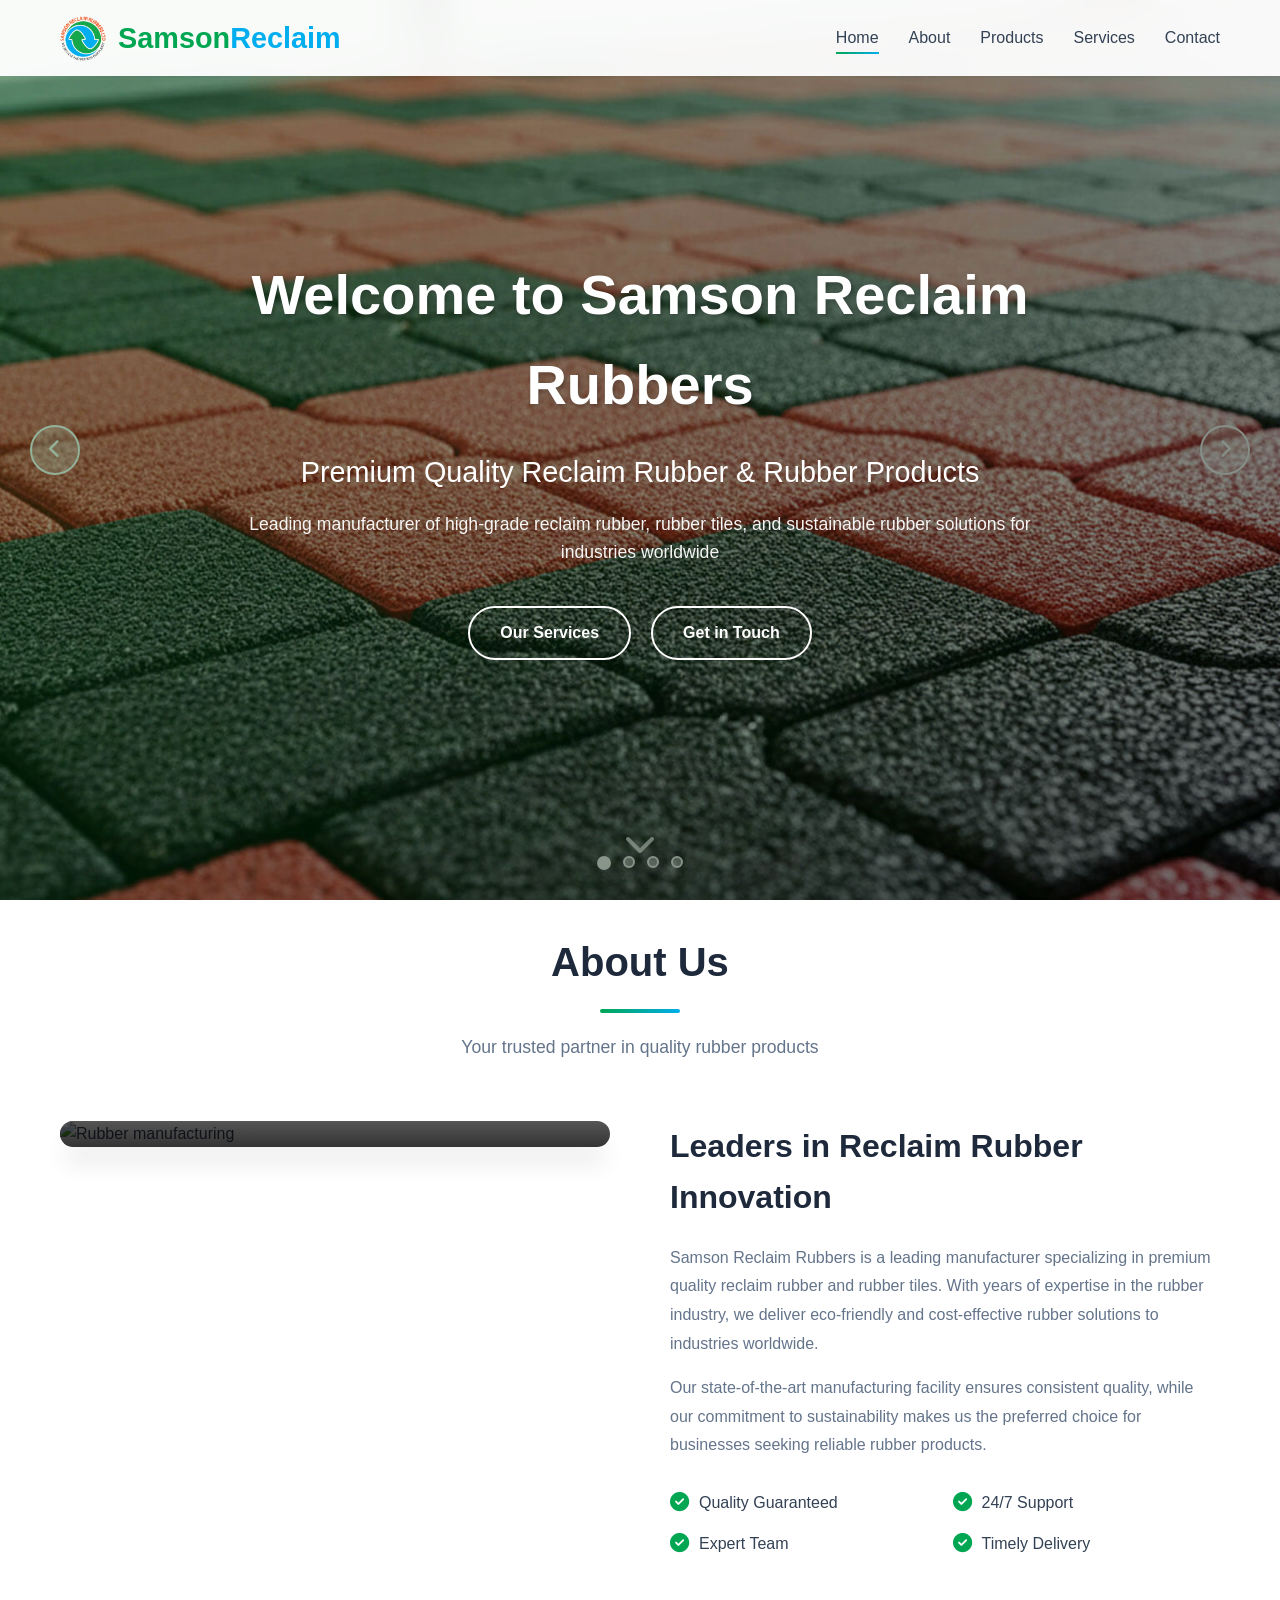
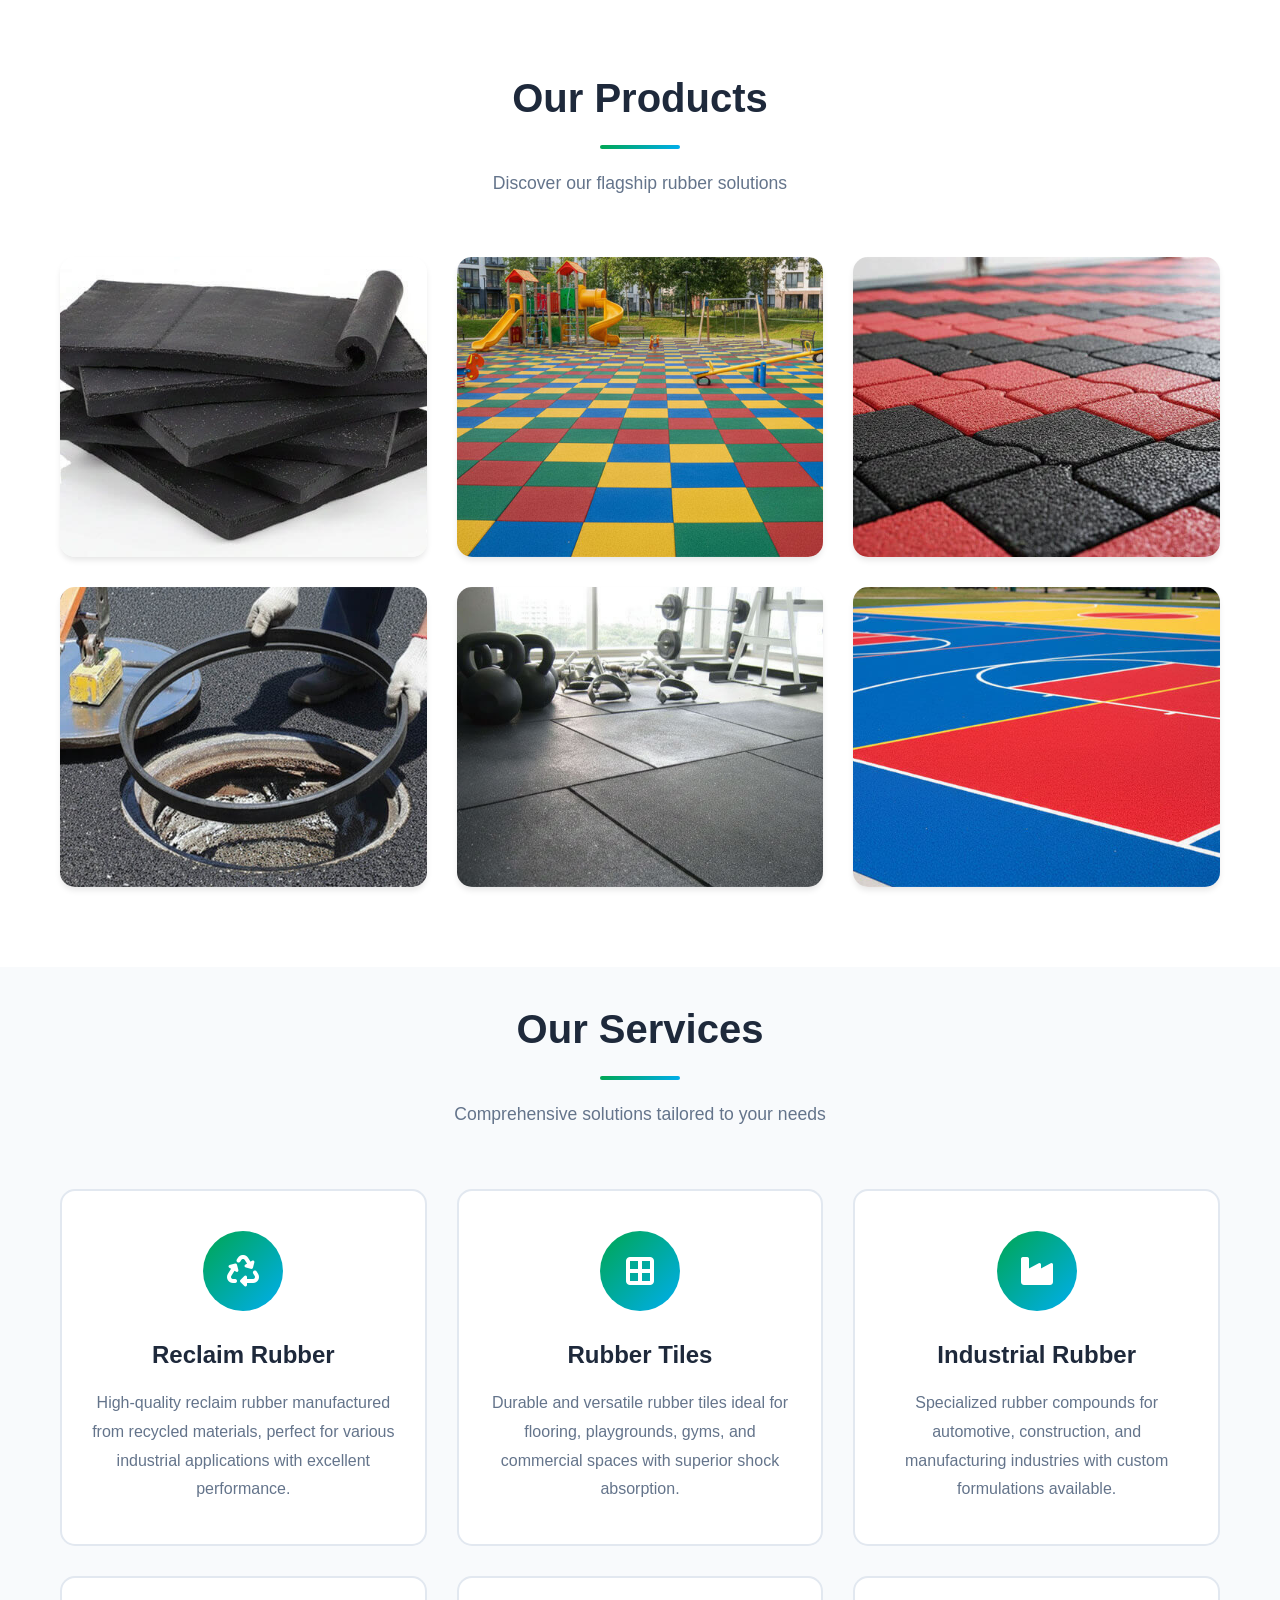
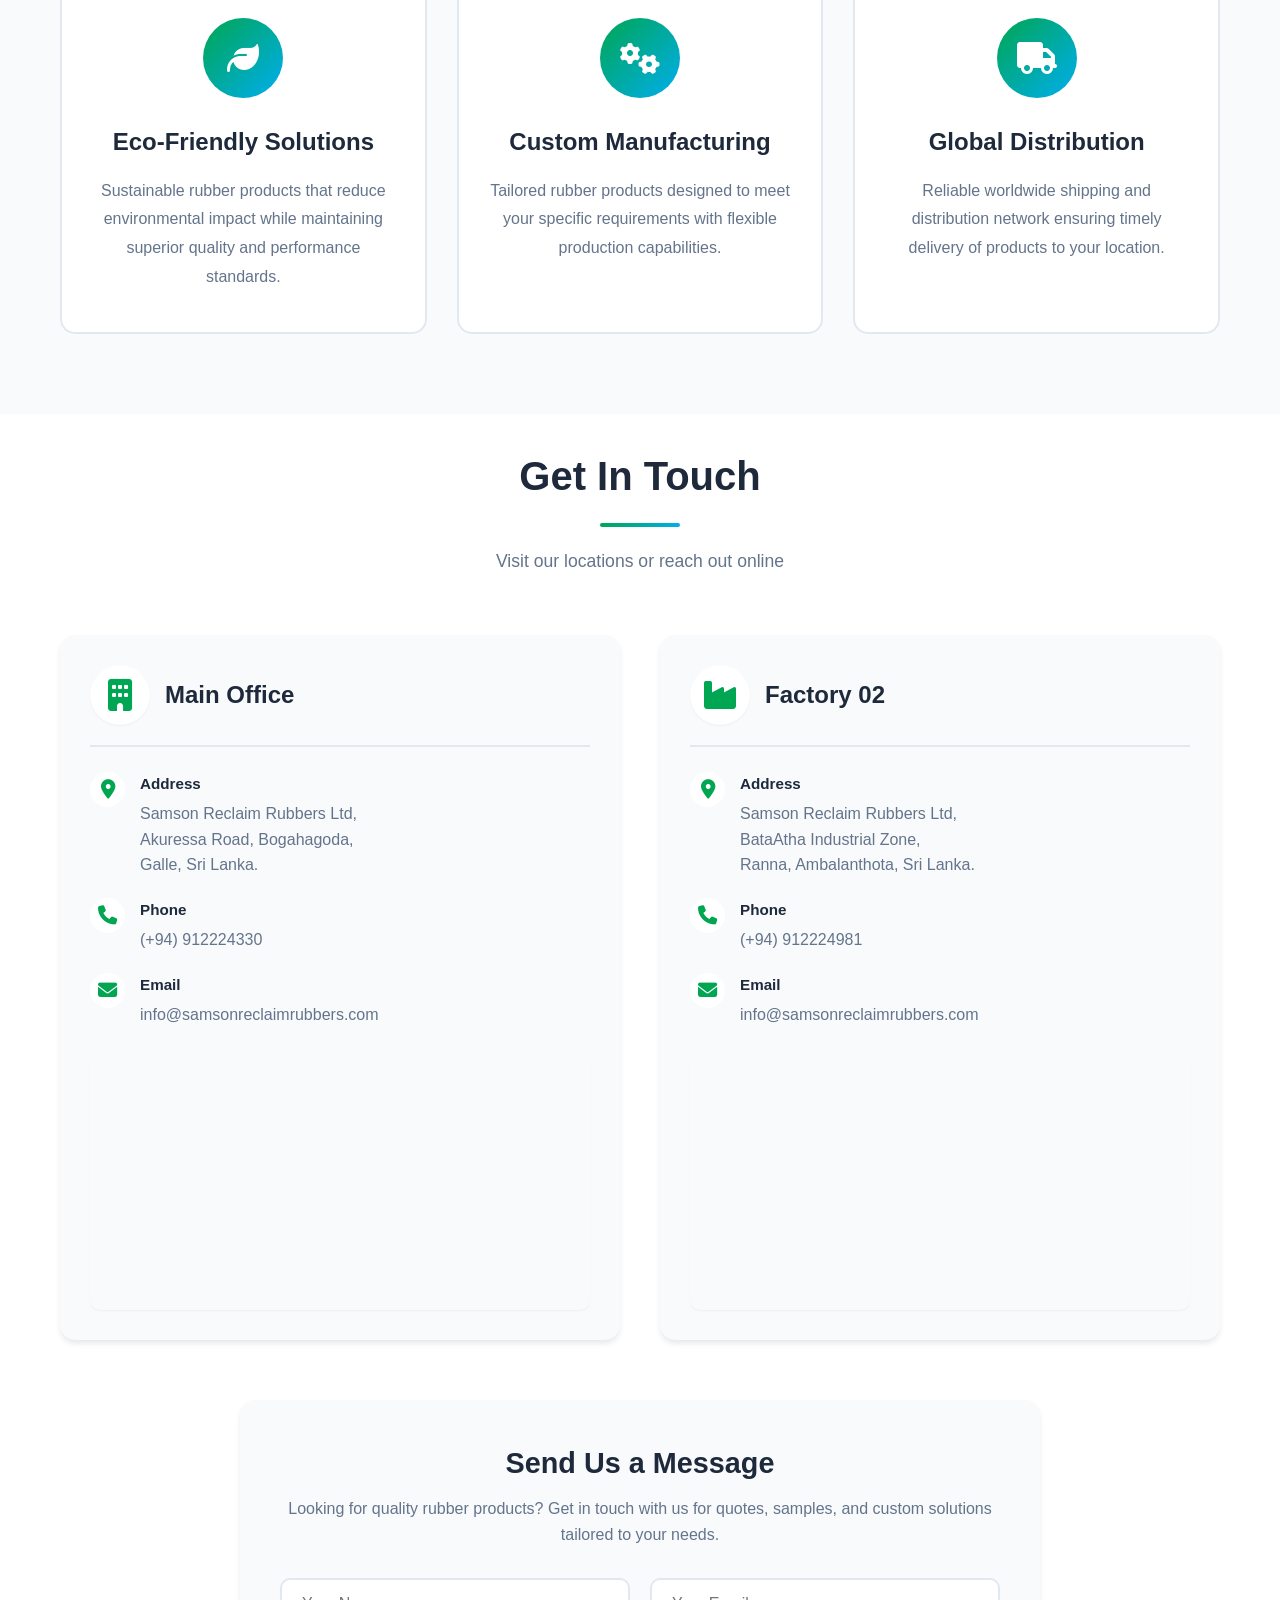
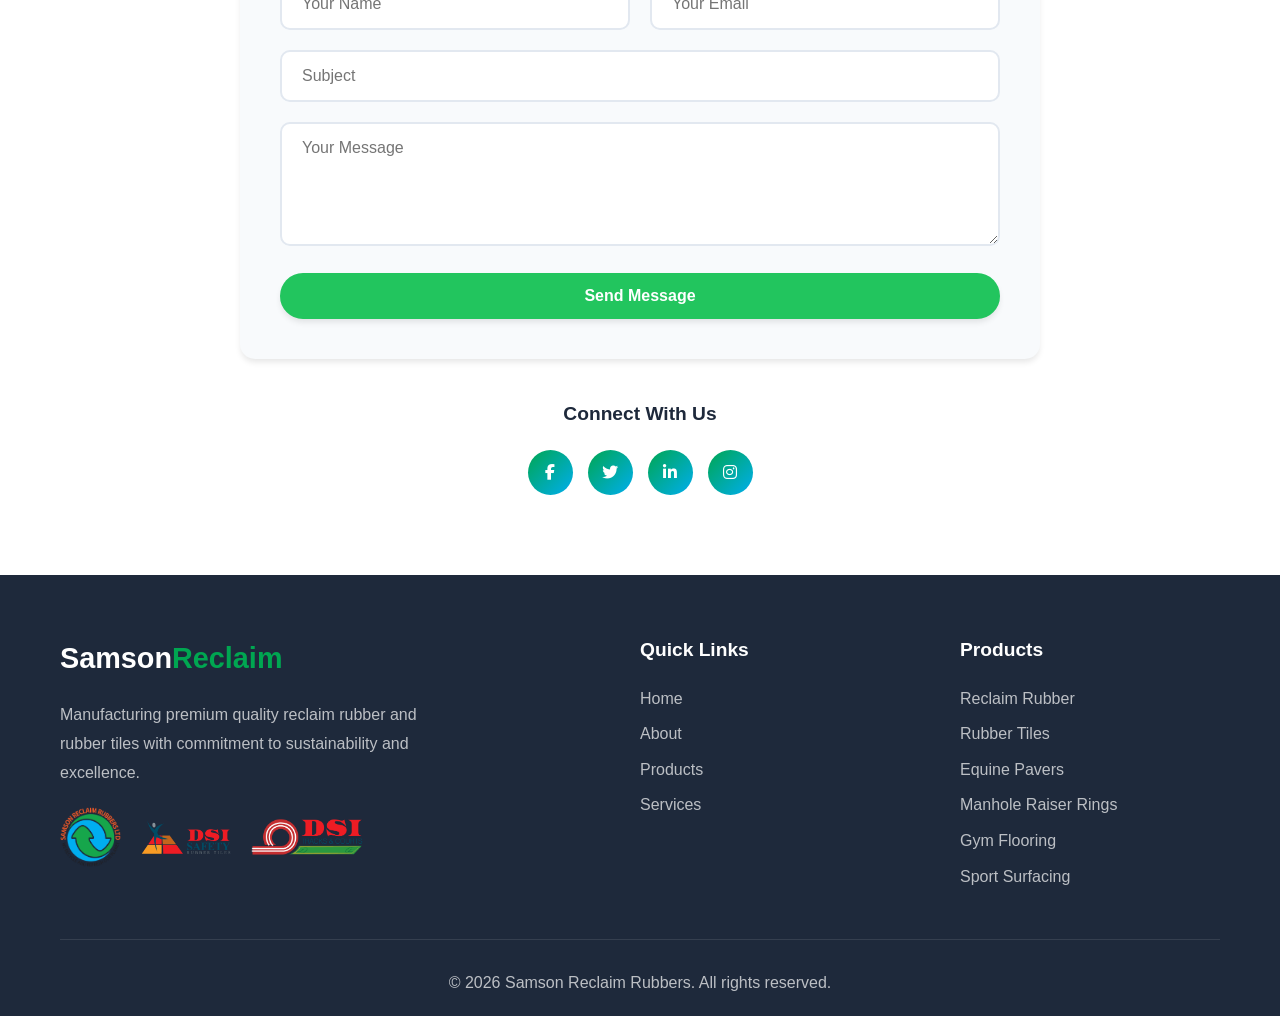
==== index.html @ 09a42c5b "Add files via upload" ====
<!DOCTYPE html>
<html lang="en">
<head>
    <meta charset="UTF-8">
    <meta name="viewport" content="width=device-width, initial-scale=1.0">
    <meta name="description" content="Samson Reclaim Rubbers - Premium Quality Reclaim Rubber & Rubber Tiles">
    <title>Samson Reclaim Rubbers | Quality Rubber Products</title>
    <link rel="stylesheet" href="styles.css">
    <link rel="stylesheet" href="https://cdnjs.cloudflare.com/ajax/libs/font-awesome/6.4.0/css/all.min.css">
</head>
<body>
    <!-- Navigation -->
    <nav class="navbar" id="navbar">
        <div class="container">
            <div class="nav-wrapper">
                <div class="logo">
                    <a href="#home">
                        <img src="images/logos/SRR Logo.png" alt="Samson Reclaim Rubbers" class="logo-img">
                        <span class="logo-text"><span class="samson">Samson</span><span class="reclaim">Reclaim</span></span>
                    </a>
                </div>
                <div class="menu-toggle" id="mobile-menu">
                    <span class="bar"></span>
                    <span class="bar"></span>
                    <span class="bar"></span>
                </div>
                <ul class="nav-menu" id="nav-menu">
                    <li><a href="#home" class="nav-link">Home</a></li>
                    <li><a href="#about" class="nav-link">About</a></li>
                    <li><a href="#products" class="nav-link">Products</a></li>
                    <li><a href="#services" class="nav-link">Services</a></li>
                    <li><a href="#contact" class="nav-link">Contact</a></li>
                </ul>
            </div>
        </div>
    </nav>

    <!-- Hero Section -->
    <section id="home" class="hero">
        <div class="hero-slider">
            <div class="hero-slide active">
                <img src="images/hero/EP.jpg" alt="Reclaim Rubber Manufacturing">
            </div>
            <div class="hero-slide">
                <img src="images/hero/GF.jpg" alt="Rubber Tiles Production" loading="lazy">
            </div>
            <div class="hero-slide">
                <img src="images/hero/PT.jpg" alt="Equine Pavers" loading="lazy">
            </div>
            <div class="hero-slide">
                <img src="images/hero/SS.jpg" alt="Rubber Flooring Solutions" loading="lazy">
            </div>
            <!-- Slider Controls -->
            <button class="slider-btn prev-btn" onclick="changeSlideManual(-1)">
                <i class="fas fa-chevron-left"></i>
            </button>
            <button class="slider-btn next-btn" onclick="changeSlideManual(1)">
                <i class="fas fa-chevron-right"></i>
            </button>
            <!-- Slider Dots -->
            <div class="slider-dots">
                <span class="dot active" onclick="goToSlide(0)"></span>
                <span class="dot" onclick="goToSlide(1)"></span>
                <span class="dot" onclick="goToSlide(2)"></span>
                <span class="dot" onclick="goToSlide(3)"></span>
            </div>
        </div>
        <div class="hero-overlay"></div>
        <div class="container">
            <div class="hero-content">
                <h1 class="hero-title">Welcome to Samson Reclaim Rubbers</h1>
                <p class="hero-subtitle">Premium Quality Reclaim Rubber & Rubber Products</p>
                <p class="hero-description">Leading manufacturer of high-grade reclaim rubber, rubber tiles, and sustainable rubber solutions for industries worldwide</p>
                <div class="hero-buttons">
                    <a href="#services" class="btn btn-primary">Our Services</a>
                    <a href="#contact" class="btn btn-secondary">Get in Touch</a>
                </div>
            </div>
        </div>
        <div class="scroll-indicator">
            <a href="#about"><i class="fas fa-chevron-down"></i></a>
        </div>
    </section>

    <!-- About Section -->
    <section id="about" class="about">
        <div class="container">
            <div class="section-header">
                <h2 class="section-title">About Us</h2>
                <div class="title-underline"></div>
                <p class="section-subtitle">Your trusted partner in quality rubber products</p>
            </div>
            <div class="about-content">
                <div class="about-image">
                    <img src="https://images.unsplash.com/photo-1581092160562-40aa08e78837?w=600&h=400&fit=crop" alt="Rubber manufacturing">
                    <div class="about-image-overlay">
                        <div class="stats">
                            <div class="stat-item">
                                <h3 class="stat-number">10+</h3>
                                <p>Years Experience</p>
                            </div>
                            <div class="stat-item">
                                <h3 class="stat-number">500+</h3>
                                <p>Projects Completed</p>
                            </div>
                        </div>
                    </div>
                </div>
                <div class="about-text">
                    <h3>Leaders in Reclaim Rubber Innovation</h3>
                    <p>Samson Reclaim Rubbers is a leading manufacturer specializing in premium quality reclaim rubber and rubber tiles. With years of expertise in the rubber industry, we deliver eco-friendly and cost-effective rubber solutions to industries worldwide.</p>
                    <p>Our state-of-the-art manufacturing facility ensures consistent quality, while our commitment to sustainability makes us the preferred choice for businesses seeking reliable rubber products.</p>
                    <div class="about-features">
                        <div class="feature-item">
                            <i class="fas fa-check-circle"></i>
                            <span>Quality Guaranteed</span>
                        </div>
                        <div class="feature-item">
                            <i class="fas fa-check-circle"></i>
                            <span>24/7 Support</span>
                        </div>
                        <div class="feature-item">
                            <i class="fas fa-check-circle"></i>
                            <span>Expert Team</span>
                        </div>
                        <div class="feature-item">
                            <i class="fas fa-check-circle"></i>
                            <span>Timely Delivery</span>
                        </div>
                    </div>
                </div>
            </div>
        </div>
    </section>

    <!-- Products Section -->
    <section id="products" class="portfolio products">
        <div class="container">
            <div class="section-header">
                <h2 class="section-title">Our Products</h2>
                <div class="title-underline"></div>
                <p class="section-subtitle">Discover our flagship rubber solutions</p>
            </div>
            <div class="portfolio-grid">
                <div class="portfolio-item">
                    <img src="images/products/RR.jpg?w=600&h=400&fit=crop" alt="Reclaim Rubber Production">
                    <div class="portfolio-overlay">
                        <div class="portfolio-content">
                            <h3>Reclaim Rubber</h3>
                            <p>Premium grade reclaim rubber</p>
                            <a href="#" class="portfolio-link" onclick="openModal('modal-rr'); return false;"><i class="fas fa-external-link-alt"></i></a>
                        </div>
                    </div>
                </div>
                <div class="portfolio-item">
                    <img src="images/products/PT.jpg?w=600&h=400&fit=crop" alt="Rubber Tiles">
                    <div class="portfolio-overlay">
                        <div class="portfolio-content">
                            <h3>Rubber Tiles</h3>
                            <p>Heavy-duty rubber flooring tiles</p>
                            <a href="#" class="portfolio-link" onclick="openModal('modal-rt'); return false;"><i class="fas fa-external-link-alt"></i></a>
                        </div>
                    </div>
                </div>
                <div class="portfolio-item">
                    <img src="images/products/EP.jpg?w=600&h=400&fit=crop" alt="Equine Pavers">
                    <div class="portfolio-overlay">
                        <div class="portfolio-content">
                            <h3>Equine Pavers</h3>
                            <p>Custom rubber compounds</p>
                            <a href="#" class="portfolio-link" onclick="openModal('modal-ep'); return false;"><i class="fas fa-external-link-alt"></i></a>
                        </div>
                    </div>
                </div>
                <div class="portfolio-item">
                    <img src="images/products/MH.jpg?w=600&h=400&fit=crop" alt="Manhole Raiser Rings">
                    <div class="portfolio-overlay">
                        <div class="portfolio-content">
                            <h3>Manhole Raiser Rings</h3>
                            <p>Precision-molded rubber rings for leveling covers</p>
                            <a href="#" class="portfolio-link" onclick="openModal('modal-pt'); return false;"><i class="fas fa-external-link-alt"></i></a>
                        </div>
                    </div>
                </div>
                <div class="portfolio-item">
                    <img src="images/products/GF.jpg?w=600&h=400&fit=crop" alt="Gym Flooring">
                    <div class="portfolio-overlay">
                        <div class="portfolio-content">
                            <h3>Gym Flooring</h3>
                            <p>Professional fitness floor tiles</p>
                            <a href="#" class="portfolio-link" onclick="openModal('modal-gf'); return false;"><i class="fas fa-external-link-alt"></i></a>
                        </div>
                    </div>
                </div>
                <div class="portfolio-item">
                    <img src="images/products/SS.jpg?w=600&h=400&fit=crop" alt="Sport Surfacing">
                    <div class="portfolio-overlay">
                        <div class="portfolio-content">
                            <h3>Sport Surfacing</h3>
                            <p>Sport surfacing solutions</p>
                            <a href="#" class="portfolio-link" onclick="openModal('modal-ss'); return false;"><i class="fas fa-external-link-alt"></i></a>
                        </div>
                    </div>
                </div>
            </div>
        </div>
    </section>

    <!-- Services Section -->
    <section id="services" class="services">
        <div class="container">
            <div class="section-header">
                <h2 class="section-title">Our Services</h2>
                <div class="title-underline"></div>
                <p class="section-subtitle">Comprehensive solutions tailored to your needs</p>
            </div>
            <div class="services-grid">
                <div class="service-card">
                    <div class="service-icon">
                        <i class="fas fa-recycle"></i>
                    </div>
                    <h3>Reclaim Rubber</h3>
                    <p>High-quality reclaim rubber manufactured from recycled materials, perfect for various industrial applications with excellent performance.</p>
                </div>
                <div class="service-card">
                    <div class="service-icon">
                        <i class="fas fa-border-all"></i>
                    </div>
                    <h3>Rubber Tiles</h3>
                    <p>Durable and versatile rubber tiles ideal for flooring, playgrounds, gyms, and commercial spaces with superior shock absorption.</p>
                </div>
                <div class="service-card">
                    <div class="service-icon">
                        <i class="fas fa-industry"></i>
                    </div>
                    <h3>Industrial Rubber</h3>
                    <p>Specialized rubber compounds for automotive, construction, and manufacturing industries with custom formulations available.</p>
                </div>
                <div class="service-card">
                    <div class="service-icon">
                        <i class="fas fa-leaf"></i>
                    </div>
                    <h3>Eco-Friendly Solutions</h3>
                    <p>Sustainable rubber products that reduce environmental impact while maintaining superior quality and performance standards.</p>
                </div>
                <div class="service-card">
                    <div class="service-icon">
                        <i class="fas fa-cogs"></i>
                    </div>
                    <h3>Custom Manufacturing</h3>
                    <p>Tailored rubber products designed to meet your specific requirements with flexible production capabilities.</p>
                </div>
                <div class="service-card">
                    <div class="service-icon">
                        <i class="fas fa-truck"></i>
                    </div>
                    <h3>Global Distribution</h3>
                    <p>Reliable worldwide shipping and distribution network ensuring timely delivery of products to your location.</p>
                </div>
            </div>
        </div>
    </section>

    <!-- Contact Section -->
    <section id="contact" class="contact">
        <div class="container">
            <div class="section-header">
                <h2 class="section-title">Get In Touch</h2>
                <div class="title-underline"></div>
                <p class="section-subtitle">Visit our locations or reach out online</p>
            </div>
            
            <!-- Factory Locations -->
            <div class="locations-grid">
                <!-- Main Office -->
                <div class="location-card">
                    <div class="location-header">
                        <i class="fas fa-building"></i>
                        <h3>Main Office</h3>
                    </div>
                    <div class="location-details">
                        <div class="location-item">
                            <i class="fas fa-map-marker-alt"></i>
                            <div>
                                <h4>Address</h4>
                                <p>Samson Reclaim Rubbers Ltd,<br>Akuressa Road, Bogahagoda,<br>Galle, Sri Lanka.</p>
                            </div>
                        </div>
                        <div class="location-item">
                            <i class="fas fa-phone"></i>
                            <div>
                                <h4>Phone</h4>
                                <p><a href="tel:+94912224330">(+94) 912224330</a></p>
                            </div>
                        </div>
                        <div class="location-item">
                            <i class="fas fa-envelope"></i>
                            <div>
                                <h4>Email</h4>
                                <p><a href="mailto:info@samsonreclaimrubbers.com">info@samsonreclaimrubbers.com</a></p>
                            </div>
                        </div>
                    </div>
                    <div class="location-map">
                        <iframe src="https://www.google.com/maps/embed?pb=!1m18!1m12!1m3!1d3166.907180732935!2d80.29922017378516!3d6.039270328603474!2m3!1f0!2f0!3f0!3m2!1i1024!2i768!4f13.1!3m3!1m2!1s0x3ae1723a15647723%3A0xb18ff10105455755!2sSamson%20Reclaim%20Rubbers%20Ltd!5e1!3m2!1sen!2sus!4v1764753699984!5m2!1sen!2sus" width="100%" height="250" style="border:0; border-radius: 10px;" allowfullscreen="" loading="lazy" referrerpolicy="no-referrer-when-downgrade"></iframe>
                    </div>
                </div>

                <!-- Factory 02 -->
                <div class="location-card">
                    <div class="location-header">
                        <i class="fas fa-industry"></i>
                        <h3>Factory 02</h3>
                    </div>
                    <div class="location-details">
                        <div class="location-item">
                            <i class="fas fa-map-marker-alt"></i>
                            <div>
                                <h4>Address</h4>
                                <p>Samson Reclaim Rubbers Ltd,<br>BataAtha Industrial Zone,<br>Ranna, Ambalanthota, Sri Lanka.</p>
                            </div>
                        </div>
                        <div class="location-item">
                            <i class="fas fa-phone"></i>
                            <div>
                                <h4>Phone</h4>
                                <p><a href="tel:+94912224981">(+94) 912224981</a></p>
                            </div>
                        </div>
                        <div class="location-item">
                            <i class="fas fa-envelope"></i>
                            <div>
                                <h4>Email</h4>
                                <p><a href="mailto:info@samsonreclaimrubbers.com">info@samsonreclaimrubbers.com</a></p>
                            </div>
                        </div>
                    </div>
                    <div class="location-map">
                        <iframe src="https://www.google.com/maps/embed?pb=!1m18!1m12!1m3!1d3166.5940823882474!2d80.91302827378546!3d6.092577828023455!2m3!1f0!2f0!3f0!3m2!1i1024!2i768!4f13.1!3m3!1m2!1s0x3ae6b1004f4d6133%3A0x396ee5c6dda33da3!2sSamson%20reclaim%20rubbers%20ltd!5e1!3m2!1sen!2sus!4v1764753741650!5m2!1sen!2sus" width="100%" height="250" style="border:0; border-radius: 10px;" allowfullscreen="" loading="lazy" referrerpolicy="no-referrer-when-downgrade"></iframe>
                    </div>
                </div>
            </div>

            <!-- Contact Form -->
            <div class="contact-form-section">
                <div class="form-intro">
                    <h3>Send Us a Message</h3>
                    <p>Looking for quality rubber products? Get in touch with us for quotes, samples, and custom solutions tailored to your needs.</p>
                </div>
                <form id="contact-form" class="contact-form" action="https://formspree.io/f/myzrjoqb" method="POST">
                    <div class="form-row">
                        <div class="form-group">
                            <input type="text" id="name" name="name" placeholder="Your Name" required>
                        </div>
                        <div class="form-group">
                            <input type="email" id="email" name="email" placeholder="Your Email" required>
                        </div>
                    </div>
                    <div class="form-group">
                        <input type="text" id="subject" name="subject" placeholder="Subject" required>
                    </div>
                    <div class="form-group">
                        <textarea id="message" name="message" rows="5" placeholder="Your Message" required></textarea>
                    </div>
                    <button type="submit" class="btn btn-primary">Send Message</button>
                </form>
                <div id="form-message" class="form-message"></div>
            </div>

            <!-- Social Links -->
            <div class="contact-social">
                <h4>Connect With Us</h4>
                <div class="social-links">
                    <a href="#" class="social-link"><i class="fab fa-facebook-f"></i></a>
                    <a href="#" class="social-link"><i class="fab fa-twitter"></i></a>
                    <a href="#" class="social-link"><i class="fab fa-linkedin-in"></i></a>
                    <a href="#" class="social-link"><i class="fab fa-instagram"></i></a>
                </div>
            </div>
        </div>
    </section>

    <!-- Product Modals -->
    <div id="modal-rr" class="product-modal"></div>
    <div id="modal-rt" class="product-modal"></div>
    <div id="modal-ep" class="product-modal"></div>
    <div id="modal-pt" class="product-modal"></div>
    <div id="modal-gf" class="product-modal"></div>
    <div id="modal-ss" class="product-modal"></div>

    <!-- Footer -->
    <footer class="footer">
        <div class="container">
            <div class="footer-content">
                <div class="footer-col footer-col-company">
                    <h3>Samson<span>Reclaim</span></h3>
                    <p>Manufacturing premium quality reclaim rubber and rubber tiles with commitment to sustainability and excellence.</p>
                    <div class="footer-brands">
                        <img src="images/logos/SRR Logo.png" alt="Samson Reclaim Rubbers" class="brand-logo brand-logo-main">
                        <img src="images/logos/SRR Rubber Tiles.png" alt="SRR Rubber Tiles" class="brand-logo">
                        <img src="images/logos/SRR Tracks & Courts.png" alt="SRR Tracks & Courts" class="brand-logo">
                    </div>
                </div>
                <div class="footer-col">
                    <h4>Quick Links</h4>
                    <ul>
                        <li><a href="#home">Home</a></li>
                        <li><a href="#about">About</a></li>
                        <li><a href="#products">Products</a></li>
                        <li><a href="#services">Services</a></li>
                    </ul>
                </div>
                <div class="footer-col">
                    <h4>Products</h4>
                    <ul>
                        <li><a href="#products">Reclaim Rubber</a></li>
                        <li><a href="#products">Rubber Tiles</a></li>
                        <li><a href="#products">Equine Pavers</a></li>
                        <li><a href="#products">Manhole Raiser Rings</a></li>
                        <li><a href="#products">Gym Flooring</a></li>
                        <li><a href="#products">Sport Surfacing</a></li>
                    </ul>
                </div>
            </div>
            <div class="footer-bottom">
                <p>&copy; 2025 Samson Reclaim Rubbers. All rights reserved.</p>
            </div>
        </div>
    </footer>

    <!-- Back to Top Button -->
    <button id="back-to-top" class="back-to-top">
        <i class="fas fa-arrow-up"></i>
    </button>

    <script src="script.js"></script>
</body>
</html>
---- styles.css ----
/* ===========================
   CSS Variables
   =========================== */
:root {
    --primary-color: #00A651;      /* Green from logo */
    --secondary-color: #00AEEF;    /* Blue from logo */
    --accent-color: #E8562A;       /* Orange from logo */
    --dark-color: #1e293b;
    --light-color: #f8fafc;
    --text-color: #334155;
    --text-light: #64748b;
    --border-color: #e2e8f0;
    --success-color: #00A651;
    --error-color: #ef4444;
    --gradient-1: linear-gradient(135deg, var(--primary-color), var(--secondary-color));
    --gradient-2: linear-gradient(135deg, var(--secondary-color), var(--accent-color));
    --shadow-sm: 0 1px 2px 0 rgba(0, 0, 0, 0.05);
    --shadow-md: 0 4px 6px -1px rgba(0, 0, 0, 0.1);
    --shadow-lg: 0 10px 15px -3px rgba(0, 0, 0, 0.1);
    --shadow-xl: 0 20px 25px -5px rgba(0, 0, 0, 0.1);
    --transition: all 0.3s ease;
}

/* ===========================
   Reset & Base Styles
   =========================== */
* {
    margin: 0;
    padding: 0;
    box-sizing: border-box;
}

html {
    scroll-behavior: smooth;
    font-size: 16px;
}

body {
    font-family: 'Segoe UI', Tahoma, Geneva, Verdana, sans-serif;
    line-height: 1.6;
    color: var(--text-color);
    background-color: #ffffff;
    overflow-x: hidden;
    max-width: 100vw;
}

img {
    max-width: 100%;
    height: auto;
    display: block;
}

a {
    text-decoration: none;
    color: inherit;
    transition: var(--transition);
}

ul {
    list-style: none;
}

/* ===========================
   Utility Classes
   =========================== */
.container {
    max-width: 1200px;
    margin: 0 auto;
    padding: 0 20px;
}

.btn {
    display: inline-block;
    padding: 12px 30px;
    border-radius: 50px;
    font-weight: 600;
    text-align: center;
    cursor: pointer;
    transition: var(--transition);
    border: 2px solid transparent;
    font-size: 1rem;
}

.btn-primary {
    background: transparent;
    color: white;
    box-shadow: var(--shadow-md);
    border: 2px solid white;
}

.btn-primary:hover {
    transform: translateY(-2px);
    box-shadow: var(--shadow-lg);
    background: white;
    color: #00AEEF;
}

.btn-secondary {
    background: transparent;
    color: white;
    border-color: white;
}

.btn-secondary:hover {
    background: white;
    color: var(--primary-color);
}

.section-header {
    text-align: center;
    margin-bottom: 60px;
}

.section-title {
    font-size: 2.5rem;
    color: var(--dark-color);
    margin-bottom: 15px;
    font-weight: 700;
}

.title-underline {
    width: 80px;
    height: 4px;
    background: var(--gradient-1);
    margin: 0 auto 20px;
    border-radius: 2px;
}

.section-subtitle {
    font-size: 1.1rem;
    color: var(--text-light);
    max-width: 600px;
    margin: 0 auto;
}

/* ===========================
   Navigation
   =========================== */
.navbar {
    position: fixed;
    top: 0;
    width: 100%;
    background: rgba(255, 255, 255, 0.95);
    backdrop-filter: blur(10px);
    box-shadow: var(--shadow-sm);
    z-index: 1000;
    transition: var(--transition);
}

.navbar.scrolled {
    box-shadow: var(--shadow-md);
}

.nav-wrapper {
    display: flex;
    justify-content: space-between;
    align-items: center;
    padding: 15px 0;
    max-width: 100%;
}

.logo a {
    font-size: 1.8rem;
    font-weight: 700;
    color: var(--dark-color);
    display: flex;
    align-items: center;
    gap: 12px;
    max-width: 250px;
}

.logo-img {
    height: 45px;
    width: auto;
    object-fit: contain;
    flex-shrink: 0;
}

.logo-text {
    white-space: nowrap;
}

.logo-text .samson {
    color: var(--primary-color);
}

.logo-text .reclaim {
    color: var(--secondary-color);
}

.nav-menu {
    display: flex;
    gap: 30px;
    align-items: center;
}

.nav-link {
    color: var(--text-color);
    font-weight: 500;
    padding: 8px 0;
    position: relative;
}

.nav-link::after {
    content: '';
    position: absolute;
    bottom: 0;
    left: 0;
    width: 0;
    height: 2px;
    background: var(--gradient-1);
    transition: var(--transition);
}

.nav-link:hover::after,
.nav-link.active::after {
    width: 100%;
}

.menu-toggle {
    display: none;
    flex-direction: column;
    cursor: pointer;
    gap: 5px;
}

.menu-toggle .bar {
    width: 25px;
    height: 3px;
    background: var(--dark-color);
    transition: var(--transition);
    border-radius: 3px;
}

/* ===========================
   Hero Section
   =========================== */
.hero {
    min-height: 100vh;
    display: flex;
    align-items: center;
    justify-content: center;
    position: relative;
    background: var(--gradient-1);
    color: white;
    text-align: center;
    padding: 70px 20px 60px;
    overflow: hidden;
}

.hero-slider {
    position: absolute;
    top: 0;
    left: 0;
    width: 100%;
    height: 100%;
    z-index: 0;
}

.hero-slide {
    position: absolute;
    top: 0;
    left: 0;
    width: 100%;
    height: 100%;
    opacity: 0;
    transition: opacity 1.5s ease-in-out;
}

.hero-slide.active {
    opacity: 1;
}

.hero-slide img {
    width: 100%;
    height: 100%;
    object-fit: cover;
}

.hero-overlay {
    position: absolute;
    top: 0;
    left: 0;
    right: 0;
    bottom: 0;
    background: linear-gradient(135deg, rgba(0, 99, 21, 0.4), rgba(0, 0, 0, 0.5));
    z-index: 1;
    pointer-events: none;
}

.slider-btn {
    position: absolute;
    top: 50%;
    transform: translateY(-50%);
    background: rgba(255, 255, 255, 0.3);
    color: white;
    border: 2px solid white;
    width: 50px;
    height: 50px;
    border-radius: 50%;
    cursor: pointer;
    z-index: 3;
    transition: var(--transition);
    display: flex;
    align-items: center;
    justify-content: center;
    font-size: 1.2rem;
}

.slider-btn:hover {
    background: rgba(255, 255, 255, 0.5);
    transform: translateY(-50%) scale(1.1);
}

.prev-btn {
    left: 30px;
}

.next-btn {
    right: 30px;
}

.slider-dots {
    position: absolute;
    bottom: 30px;
    left: 50%;
    transform: translateX(-50%);
    display: flex;
    gap: 12px;
    z-index: 3;
}

.dot {
    width: 12px;
    height: 12px;
    border-radius: 50%;
    background: rgba(255, 255, 255, 0.5);
    border: 2px solid white;
    cursor: pointer;
    transition: var(--transition);
}

.dot:hover {
    background: rgba(255, 255, 255, 0.8);
    transform: scale(1.2);
}

.dot.active {
    background: white;
    width: 14px;
    height: 14px;
}

.hero-content {
    position: relative;
    z-index: 2;
    max-width: 800px;
    margin: 0 auto;
    animation: fadeInUp 1s ease;
}

.hero-title {
    font-size: 3.5rem;
    font-weight: 800;
    margin-bottom: 20px;
    text-shadow: 2px 2px 4px rgba(0, 0, 0, 0.2);
}

.hero-subtitle {
    font-size: 1.8rem;
    margin-bottom: 15px;
    font-weight: 300;
}

.hero-description {
    font-size: 1.1rem;
    margin-bottom: 40px;
    opacity: 0.95;
}

.hero-buttons {
    display: flex;
    gap: 20px;
    justify-content: center;
    flex-wrap: wrap;
}

.scroll-indicator {
    position: absolute;
    bottom: 30px;
    left: 50%;
    transform: translateX(-50%);
    animation: bounce 2s infinite;
}

.scroll-indicator a {
    color: white;
    font-size: 2rem;
    opacity: 0.8;
}

/* ===========================
   About Section
   =========================== */
.about {
    padding: 30px 20px 80px;
    background: white;
    position: relative;
}

.about-content {
    display: grid;
    grid-template-columns: 1fr 1fr;
    gap: 60px;
    align-items: start;
}

.about-image {
    position: relative;
    border-radius: 15px;
    overflow: hidden;
    box-shadow: var(--shadow-xl);
}

.about-image img {
    width: 100%;
    height: auto;
    transition: var(--transition);
}

.about-image:hover img {
    transform: scale(1.05);
}

.about-image-overlay {
    position: absolute;
    bottom: 0;
    left: 0;
    right: 0;
    background: linear-gradient(to top, rgba(0, 0, 0, 0.8), transparent);
    padding: 30px;
}

.stats {
    display: flex;
    gap: 40px;
}

.stat-item {
    color: white;
}

.stat-number {
    font-size: 2.5rem;
    font-weight: 700;
    margin-bottom: 5px;
}

.about-text h3 {
    font-size: 2rem;
    color: var(--dark-color);
    margin-bottom: 20px;
    margin-top: 0;
}

.about-text p {
    color: var(--text-light);
    margin-bottom: 15px;
    line-height: 1.8;
}

.about-features {
    display: grid;
    grid-template-columns: 1fr 1fr;
    gap: 15px;
    margin-top: 30px;
}

.feature-item {
    display: flex;
    align-items: center;
    gap: 10px;
    color: var(--text-color);
    font-weight: 500;
}

.feature-item i {
    color: var(--success-color);
    font-size: 1.2rem;
}

/* ===========================
   Services Section
   =========================== */
.services {
    padding: 30px 20px 80px;
    background: var(--light-color);
}

.services-grid {
    display: grid;
    grid-template-columns: repeat(auto-fit, minmax(300px, 1fr));
    gap: 30px;
}

.service-card {
    background: white;
    padding: 40px 30px;
    border-radius: 15px;
    text-align: center;
    transition: var(--transition);
    border: 2px solid var(--border-color);
}

.service-card:hover {
    transform: translateY(-10px);
    box-shadow: var(--shadow-xl);
    border-color: var(--primary-color);
}

.service-icon {
    width: 80px;
    height: 80px;
    margin: 0 auto 25px;
    display: flex;
    align-items: center;
    justify-content: center;
    background: var(--gradient-1);
    border-radius: 50%;
    transition: var(--transition);
}

.service-card:hover .service-icon {
    transform: rotateY(360deg);
}

.service-icon i {
    font-size: 2rem;
    color: white;
}

.service-card h3 {
    font-size: 1.5rem;
    color: var(--dark-color);
    margin-bottom: 15px;
}

.service-card p {
    color: var(--text-light);
    line-height: 1.8;
}

/* ===========================
   Portfolio Section
   =========================== */
.portfolio {
    padding: 30px 20px 80px;
    background: white;
}

.portfolio-grid {
    display: grid;
    grid-template-columns: repeat(auto-fit, minmax(350px, 1fr));
    gap: 30px;
}

.portfolio-item {
    position: relative;
    border-radius: 15px;
    overflow: hidden;
    box-shadow: var(--shadow-md);
    cursor: pointer;
}

.portfolio-item img {
    width: 100%;
    height: 300px;
    object-fit: cover;
    transition: var(--transition);
}

.portfolio-overlay {
    position: absolute;
    top: 0;
    left: 0;
    right: 0;
    bottom: 0;
    background: var(--gradient-1);
    opacity: 0;
    display: flex;
    align-items: center;
    justify-content: center;
    transition: var(--transition);
}

.portfolio-item:hover .portfolio-overlay {
    opacity: 0.95;
}

.portfolio-item:hover img {
    transform: scale(1.1);
}

.portfolio-content {
    text-align: center;
    color: white;
    padding: 20px;
    transform: translateY(20px);
    transition: var(--transition);
}

.portfolio-item:hover .portfolio-content {
    transform: translateY(0);
}

.portfolio-content h3 {
    font-size: 1.5rem;
    margin-bottom: 10px;
}

.portfolio-content p {
    margin-bottom: 20px;
    opacity: 0.9;
}

.portfolio-link {
    display: inline-block;
    width: 50px;
    height: 50px;
    background: white;
    color: var(--primary-color);
    border-radius: 50%;
    display: flex;
    align-items: center;
    justify-content: center;
    margin: 0 auto;
    font-size: 1.2rem;
}

.portfolio-link:hover {
    transform: scale(1.1);
}

/* ===========================
   Contact Section
   =========================== */
.contact {
    padding: 30px 20px 80px;
    background: white;
}

/* Factory Locations Grid */
.locations-grid {
    display: grid;
    grid-template-columns: repeat(2, 1fr);
    gap: 40px;
    margin-bottom: 60px;
}

.location-card {
    background: var(--light-color);
    border-radius: 15px;
    padding: 30px;
    box-shadow: var(--shadow-md);
    transition: var(--transition);
}

.location-card:hover {
    transform: translateY(-5px);
    box-shadow: var(--shadow-lg);
}

.location-header {
    display: flex;
    align-items: center;
    gap: 15px;
    margin-bottom: 25px;
    padding-bottom: 20px;
    border-bottom: 2px solid var(--border-color);
}

.location-header i {
    font-size: 2rem;
    color: var(--primary-color);
    width: 60px;
    height: 60px;
    display: flex;
    align-items: center;
    justify-content: center;
    background: white;
    border-radius: 50%;
    box-shadow: var(--shadow-sm);
}

.location-header h3 {
    font-size: 1.5rem;
    color: var(--dark-color);
    margin: 0;
}

.location-details {
    margin-bottom: 25px;
}

.location-item {
    display: flex;
    gap: 15px;
    margin-bottom: 20px;
}

.location-item i {
    font-size: 1.2rem;
    color: var(--primary-color);
    width: 35px;
    height: 35px;
    display: flex;
    align-items: center;
    justify-content: center;
    background: white;
    border-radius: 50%;
    flex-shrink: 0;
}

.location-item h4 {
    color: var(--dark-color);
    margin-bottom: 5px;
    font-size: 0.95rem;
}

.location-item p {
    color: var(--text-light);
    line-height: 1.6;
    margin: 0;
}

.location-item a {
    color: var(--text-light);
    transition: var(--transition);
}

.location-item a:hover {
    color: var(--primary-color);
}

.location-map {
    margin-top: 20px;
    border-radius: 10px;
    overflow: hidden;
    box-shadow: var(--shadow-sm);
}

/* Contact Form Section */
.contact-form-section {
    max-width: 800px;
    margin: 0 auto 40px;
    background: var(--light-color);
    padding: 40px;
    border-radius: 15px;
    box-shadow: var(--shadow-md);
}

.form-intro {
    text-align: center;
    margin-bottom: 30px;
}

.form-intro h3 {
    font-size: 1.8rem;
    color: var(--dark-color);
    margin-bottom: 10px;
}

.form-intro p {
    color: var(--text-light);
    line-height: 1.6;
}

.form-row {
    display: grid;
    grid-template-columns: 1fr 1fr;
    gap: 20px;
}

.social-links {
    display: flex;
    gap: 15px;
    justify-content: center;
}

.social-link {
    width: 45px;
    height: 45px;
    display: flex;
    align-items: center;
    justify-content: center;
    background: var(--gradient-1);
    color: white;
    border-radius: 50%;
    transition: var(--transition);
}

.social-link:hover {
    transform: translateY(-5px);
    box-shadow: var(--shadow-lg);
}

.contact-social {
    text-align: center;
    margin-top: 40px;
}

.contact-social h4 {
    color: var(--dark-color);
    margin-bottom: 20px;
    font-size: 1.2rem;
}

.contact-form {
    display: flex;
    flex-direction: column;
    gap: 20px;
}

.form-group {
    position: relative;
}

.form-group input,
.form-group textarea {
    width: 100%;
    padding: 15px 20px;
    border: 2px solid var(--border-color);
    border-radius: 10px;
    font-size: 1rem;
    transition: var(--transition);
    font-family: inherit;
}

.form-group input:focus,
.form-group textarea:focus {
    outline: none;
    border-color: var(--primary-color);
    box-shadow: 0 0 0 3px rgba(0, 166, 81, 0.1);
}

.form-group textarea {
    resize: vertical;
    min-height: 120px;
}

.contact-form .btn-primary {
    background: #22c55e;
    color: white;
    border: 2px solid #22c55e;
    box-shadow: var(--shadow-md);
}

.contact-form .btn-primary:hover {
    background: var(--secondary-color);
    border-color: var(--secondary-color);
    color: white;
    transform: translateY(-2px);
    box-shadow: var(--shadow-lg);
}

.form-message {
    padding: 15px;
    border-radius: 10px;
    margin-top: 20px;
    display: none;
}

.form-message.success {
    background: rgba(16, 185, 129, 0.1);
    color: var(--success-color);
    border: 1px solid var(--success-color);
    display: block;
}

.form-message.error {
    background: rgba(239, 68, 68, 0.1);
    color: var(--error-color);
    border: 1px solid var(--error-color);
    display: block;
}

/* ===========================
   Footer
   =========================== */
.footer {
    background: var(--dark-color);
    color: white;
    padding: 60px 20px 20px;
}

.footer-content {
    display: grid;
    grid-template-columns: 2fr 1fr 1fr;
    gap: 60px;
    margin-bottom: 40px;
}

.footer-col-company {
    max-width: 400px;
}

.footer-col h3 {
    font-size: 1.8rem;
    margin-bottom: 20px;
}

.footer-col h3 span {
    color: var(--primary-color);
}

.footer-col h4 {
    font-size: 1.2rem;
    margin-bottom: 20px;
}

.footer-col p {
    color: rgba(255, 255, 255, 0.7);
    line-height: 1.8;
    margin-bottom: 20px;
}

.footer-brands-col {
    display: flex;
    justify-content: flex-end;
    align-items: center;
}

.footer-brands {
    display: flex;
    gap: 15px;
    align-items: center;
    flex-wrap: wrap;
    margin-top: 15px;
}

.brand-logo {
    height: 40px;
    width: auto;
    object-fit: contain;
    transition: var(--transition);
}

.brand-logo-main {
    height: 60px;
}

.brand-logo:hover {
    transform: translateY(-5px);
    filter: brightness(1.1);
}

.footer-col ul li {
    margin-bottom: 10px;
}

.footer-col ul li a {
    color: rgba(255, 255, 255, 0.7);
    transition: var(--transition);
}

.footer-col ul li a:hover {
    color: white;
    padding-left: 5px;
}

.newsletter-form {
    display: flex;
    margin-top: 15px;
}

.newsletter-form input {
    flex: 1;
    padding: 12px 15px;
    border: none;
    border-radius: 50px 0 0 50px;
    outline: none;
}

.newsletter-form button {
    padding: 12px 20px;
    background: var(--gradient-1);
    border: none;
    border-radius: 0 50px 50px 0;
    color: white;
    cursor: pointer;
    transition: var(--transition);
}

.newsletter-form button:hover {
    opacity: 0.9;
}

.footer-bottom {
    text-align: center;
    padding-top: 30px;
    border-top: 1px solid rgba(255, 255, 255, 0.1);
    color: rgba(255, 255, 255, 0.7);
}

/* ===========================
   Back to Top Button
   =========================== */
.back-to-top {
    position: fixed;
    bottom: 30px;
    right: 30px;
    width: 50px;
    height: 50px;
    background: var(--gradient-1);
    color: white;
    border: none;
    border-radius: 50%;
    cursor: pointer;
    display: none;
    align-items: center;
    justify-content: center;
    font-size: 1.2rem;
    box-shadow: var(--shadow-lg);
    transition: var(--transition);
    z-index: 999;
}

.back-to-top:hover {
    transform: translateY(-5px);
    box-shadow: var(--shadow-xl);
}

.back-to-top.show {
    display: flex;
}

/* ===========================
   Animations
   =========================== */
@keyframes fadeInUp {
    from {
        opacity: 0;
        transform: translateY(30px);
    }
    to {
        opacity: 1;
        transform: translateY(0);
    }
}

@keyframes bounce {
    0%, 20%, 50%, 80%, 100% {
        transform: translateX(-50%) translateY(0);
    }
    40% {
        transform: translateX(-50%) translateY(-10px);
    }
    60% {
        transform: translateX(-50%) translateY(-5px);
    }
}

.fade-in {
    animation: fadeInUp 0.6s ease;
}

/* ===========================
   Responsive Design
   =========================== */
@media (max-width: 768px) {
    /* Navigation */
    .menu-toggle {
        display: flex;
    }

    .logo a {
        gap: 8px;
        max-width: 200px;
    }

    .logo-img {
        height: 35px;
    }

    .logo-text {
        font-size: 1.3rem;
    }

    .nav-menu {
        position: fixed;
        left: -100%;
        top: 70px;
        flex-direction: column;
        background: white;
        width: 100%;
        text-align: center;
        transition: var(--transition);
        box-shadow: var(--shadow-lg);
        padding: 30px 0;
    }

    .nav-menu.active {
        left: 0;
    }

    .menu-toggle.active .bar:nth-child(1) {
        transform: rotate(-45deg) translate(-5px, 6px);
    }

    .menu-toggle.active .bar:nth-child(2) {
        opacity: 0;
    }

    .menu-toggle.active .bar:nth-child(3) {
        transform: rotate(45deg) translate(-5px, -6px);
    }

    /* Hero */
    .hero-title {
        font-size: 2.5rem;
    }

    .hero-subtitle {
        font-size: 1.3rem;
    }

    .hero-buttons {
        flex-direction: column;
        align-items: center;
    }

    .btn {
        width: 200px;
    }

    .logo-img {
        height: 35px;
    }

    .logo-text {
        font-size: 1.2rem;
    }

    /* Sections */
    .section-title {
        font-size: 2rem;
    }

    .about-content {
        grid-template-columns: 1fr;
        gap: 40px;
    }

    .about-features {
        grid-template-columns: 1fr;
    }

    .stats {
        gap: 20px;
    }

    .services-grid {
        grid-template-columns: 1fr;
    }

    .portfolio-grid {
        grid-template-columns: 1fr;
    }

    /* Contact */
    .locations-grid {
        grid-template-columns: 1fr;
        gap: 30px;
    }

    .contact-form-section {
        padding: 30px 20px;
    }

    .form-row {
        grid-template-columns: 1fr;
    }

    .footer-content {
        grid-template-columns: 1fr;
        gap: 30px;
    }

    .footer-col-company {
        max-width: 100%;
    }

    .footer-brands {
        justify-content: flex-start;
    }

    .brand-logo {
        height: 35px;
    }

    .brand-logo-main {
        height: 55px;
    }

    /* Product Images */
    .product-images {
        grid-template-columns: 1fr;
        gap: 15px;
    }

    /* Product Table Mobile */
    .table-responsive {
        margin: 20px -20px;
        border-radius: 0;
    }

    .product-table {
        min-width: 100%;
    }

    .product-table thead {
        display: none;
    }

    .product-table tbody tr {
        display: block;
        margin-bottom: 20px;
        border: 1px solid var(--border-color);
        border-radius: 10px;
        padding: 15px;
        background: white;
    }

    .product-table td {
        display: block;
        padding: 10px 0;
        border: none;
        text-align: left;
    }

    .product-table td[data-label]::before {
        content: attr(data-label) ": ";
        font-weight: 600;
        color: var(--primary-color);
        display: block;
        margin-bottom: 5px;
    }

    .product-table td[data-label="Grade"] {
        width: 100%;
        font-size: 1.2rem;
        text-align: center;
        padding: 15px 0;
        margin-bottom: 10px;
        border-bottom: 2px solid var(--primary-color);
    }

    .product-table td[data-label="Grade"]::before {
        display: none;
    }
}

@media (max-width: 480px) {
    html {
        font-size: 14px;
    }

    .container {
        padding: 0 15px;
    }

    .logo a {
        gap: 6px;
        max-width: 180px;
    }

    .logo-img {
        height: 30px;
    }

    .logo-text {
        font-size: 1.1rem;
    }

    .nav-wrapper {
        padding: 10px 0;
    }

    .hero-title {
        font-size: 2rem;
    }

    .hero-subtitle {
        font-size: 1.1rem;
    }

    .section-header {
        margin-bottom: 40px;
    }

    .slider-btn {
        width: 40px;
        height: 40px;
        font-size: 1rem;
    }

    .prev-btn {
        left: 15px;
    }

    .next-btn {
        right: 15px;
    }

    .slider-dots {
        bottom: 20px;
        gap: 10px;
    }

    .dot {
        width: 10px;
        height: 10px;
    }

    .dot.active {
        width: 12px;
        height: 12px;
    }

    .about,
    .services,
    .portfolio,
    .contact {
        padding: 60px 20px;
    }

    .back-to-top {
        width: 45px;
        height: 45px;
        bottom: 20px;
        right: 20px;
    }

    .brand-logo {
        height: 30px;
    }

    .brand-logo-main {
        height: 50px;
    }

    /* Modal responsive */
    .modal-header h2 {
        font-size: 1.8rem;
        bottom: 20px;
        left: 20px;
    }

    .modal-header img {
        height: 250px;
    }

    .modal-body {
        padding: 25px;
    }

    .modal-body h3 {
        font-size: 1.5rem;
    }

    .modal-body h4 {
        font-size: 1.1rem;
    }

    .modal-close {
        top: 15px;
        right: 15px;
        width: 40px;
        height: 40px;
        font-size: 1.2rem;
    }

    /* Subcategory navigation mobile */
    .subcategory-nav {
        padding: 15px;
        gap: 8px;
    }

    .subcategory-btn {
        padding: 10px 15px;
        font-size: 0.85rem;
        flex: 1 1 auto;
        min-width: calc(50% - 4px);
    }
}

/* ===========================
   Product Modals
   =========================== */
.product-modal {
    display: none;
    position: fixed;
    top: 0;
    left: 0;
    width: 100%;
    height: 100%;
    background: rgba(0, 0, 0, 0.8);
    z-index: 2000;
    overflow-y: auto;
    animation: fadeIn 0.3s ease;
}

.product-modal.active {
    display: flex;
    align-items: center;
    justify-content: center;
    padding: 20px;
}

.modal-content {
    background: white;
    border-radius: 20px;
    max-width: 900px;
    width: 100%;
    max-height: 90vh;
    overflow-y: auto;
    position: relative;
    animation: slideUp 0.4s ease;
    box-shadow: var(--shadow-xl);
}

.modal-close {
    position: absolute;
    top: 20px;
    right: 20px;
    width: 45px;
    height: 45px;
    background: white;
    border: 2px solid var(--primary-color);
    border-radius: 50%;
    cursor: pointer;
    display: flex;
    align-items: center;
    justify-content: center;
    font-size: 1.5rem;
    color: var(--primary-color);
    transition: var(--transition);
    z-index: 10;
}

.modal-close:hover {
    background: var(--primary-color);
    color: white;
    border-color: var(--primary-color);
    transform: rotate(90deg);
}

.modal-header {
    position: relative;
    padding: 30px 40px 10px;
}

.modal-header h2 {
    color: var(--dark-color);
    font-size: 2.5rem;
    margin: 0;
}

.modal-header img {
    width: 100%;
    height: 350px;
    object-fit: cover;
    border-radius: 20px 20px 0 0;
    display: block;
}

.modal-header:has(img) {
    padding: 0;
}

.modal-header:has(img) h2 {
    position: absolute;
    bottom: 30px;
    left: 30px;
    color: white;
    text-shadow: 2px 2px 4px rgba(0, 0, 0, 0.5);
    z-index: 2;
}

.modal-header:has(img)::after {
    content: '';
    position: absolute;
    bottom: 0;
    left: 0;
    right: 0;
    height: 150px;
    background: linear-gradient(to top, rgba(0, 0, 0, 0.7), transparent);
    border-radius: 20px 20px 0 0;
}

.modal-body {
    padding: 20px 40px 40px;
}

.modal-body h3 {
    font-size: 2rem;
    color: var(--dark-color);
    margin-bottom: 20px;
}

.modal-body h4 {
    font-size: 1.3rem;
    color: var(--dark-color);
    margin-top: 30px;
    margin-bottom: 15px;
}

.modal-body p {
    color: var(--text-light);
    line-height: 1.8;
    margin-bottom: 20px;
}

.modal-body ul {
    list-style: none;
    margin-bottom: 20px;
}

.modal-body ul li {
    color: var(--text-color);
    padding: 10px 0;
    display: flex;
    align-items: center;
    gap: 12px;
    line-height: 1.6;
}

.modal-body ul li i {
    color: var(--success-color);
    font-size: 1.1rem;
}

.product-images {
    display: grid;
    grid-template-columns: 1fr 1fr;
    gap: 20px;
    margin: 30px 0;
}

.product-images img {
    width: 100%;
    border-radius: 10px;
    box-shadow: var(--shadow-md);
}

.table-responsive {
    width: 100%;
    overflow-x: auto;
    margin: 20px 0;
    border-radius: 10px;
    box-shadow: var(--shadow-md);
}

.product-table {
    width: 100%;
    border-collapse: collapse;
    background: white;
    min-width: 600px;
}

.product-table thead {
    background: linear-gradient(135deg, var(--primary-color), var(--secondary-color));
    color: white;
}

.product-table th {
    padding: 15px 20px;
    text-align: left;
    font-weight: 600;
    font-size: 1.1rem;
}

.product-table tbody tr {
    border-bottom: 1px solid var(--border-color);
    transition: var(--transition);
}

.product-table tbody tr:hover {
    background: var(--light-color);
}

.product-table tbody tr:last-child {
    border-bottom: none;
}

.product-table td {
    padding: 15px 20px;
    line-height: 1.6;
}

.product-table .layer-thumbnails {
    display: flex;
    gap: 10px;
    margin-top: 6px;
}

.product-table .layer-thumbnails img {
    width: 100px;
    height: 70px;
    border-radius: 5px;
    object-fit: cover;
    box-shadow: var(--shadow-sm);
}

.product-table .layer-note {
    margin: 6px 0 0;
    font-size: 0.9rem;
    line-height: 1.4;
}

.product-table td[data-label="Grade"] {
    width: 120px;
    font-weight: 600;
    color: var(--primary-color);
}

/* Subcategory Navigation */
.subcategory-nav {
    display: flex;
    flex-wrap: wrap;
    gap: 10px;
    margin: 30px 0;
    padding: 20px;
    background: var(--light-color);
    border-radius: 10px;
}

.subcategory-btn {
    padding: 12px 20px;
    background: white;
    color: var(--text-color);
    border: 2px solid var(--border-color);
    border-radius: 8px;
    cursor: pointer;
    font-size: 0.95rem;
    font-weight: 500;
    transition: var(--transition);
    white-space: nowrap;
}

.subcategory-btn:hover {
    border-color: var(--primary-color);
    color: var(--primary-color);
    transform: translateY(-2px);
}

.subcategory-btn.active {
    background: var(--gradient-1);
    color: white;
    border-color: transparent;
}

.subcategory-content {
    display: none;
    animation: fadeInUp 0.4s ease;
}

.subcategory-content.active {
    display: block;
}

.modal-cta {
    margin-top: 40px;
    text-align: center;
    padding-top: 30px;
    border-top: 2px solid var(--border-color);
}

.modal-cta .btn {
    background: var(--gradient-1);
    color: white;
    border: none;
    padding: 15px 40px;
    font-size: 1.1rem;
}

.modal-cta .btn:hover {
    transform: translateY(-3px);
    box-shadow: var(--shadow-xl);
}

@keyframes fadeIn {
    from {
        opacity: 0;
    }
    to {
        opacity: 1;
    }
}

@keyframes slideUp {
    from {
        transform: translateY(50px);
        opacity: 0;
    }
    to {
        transform: translateY(0);
        opacity: 1;
    }
}

/* Print Styles */
@media print {
    .navbar,
    .back-to-top,
    .scroll-indicator {
        display: none;
    }
}
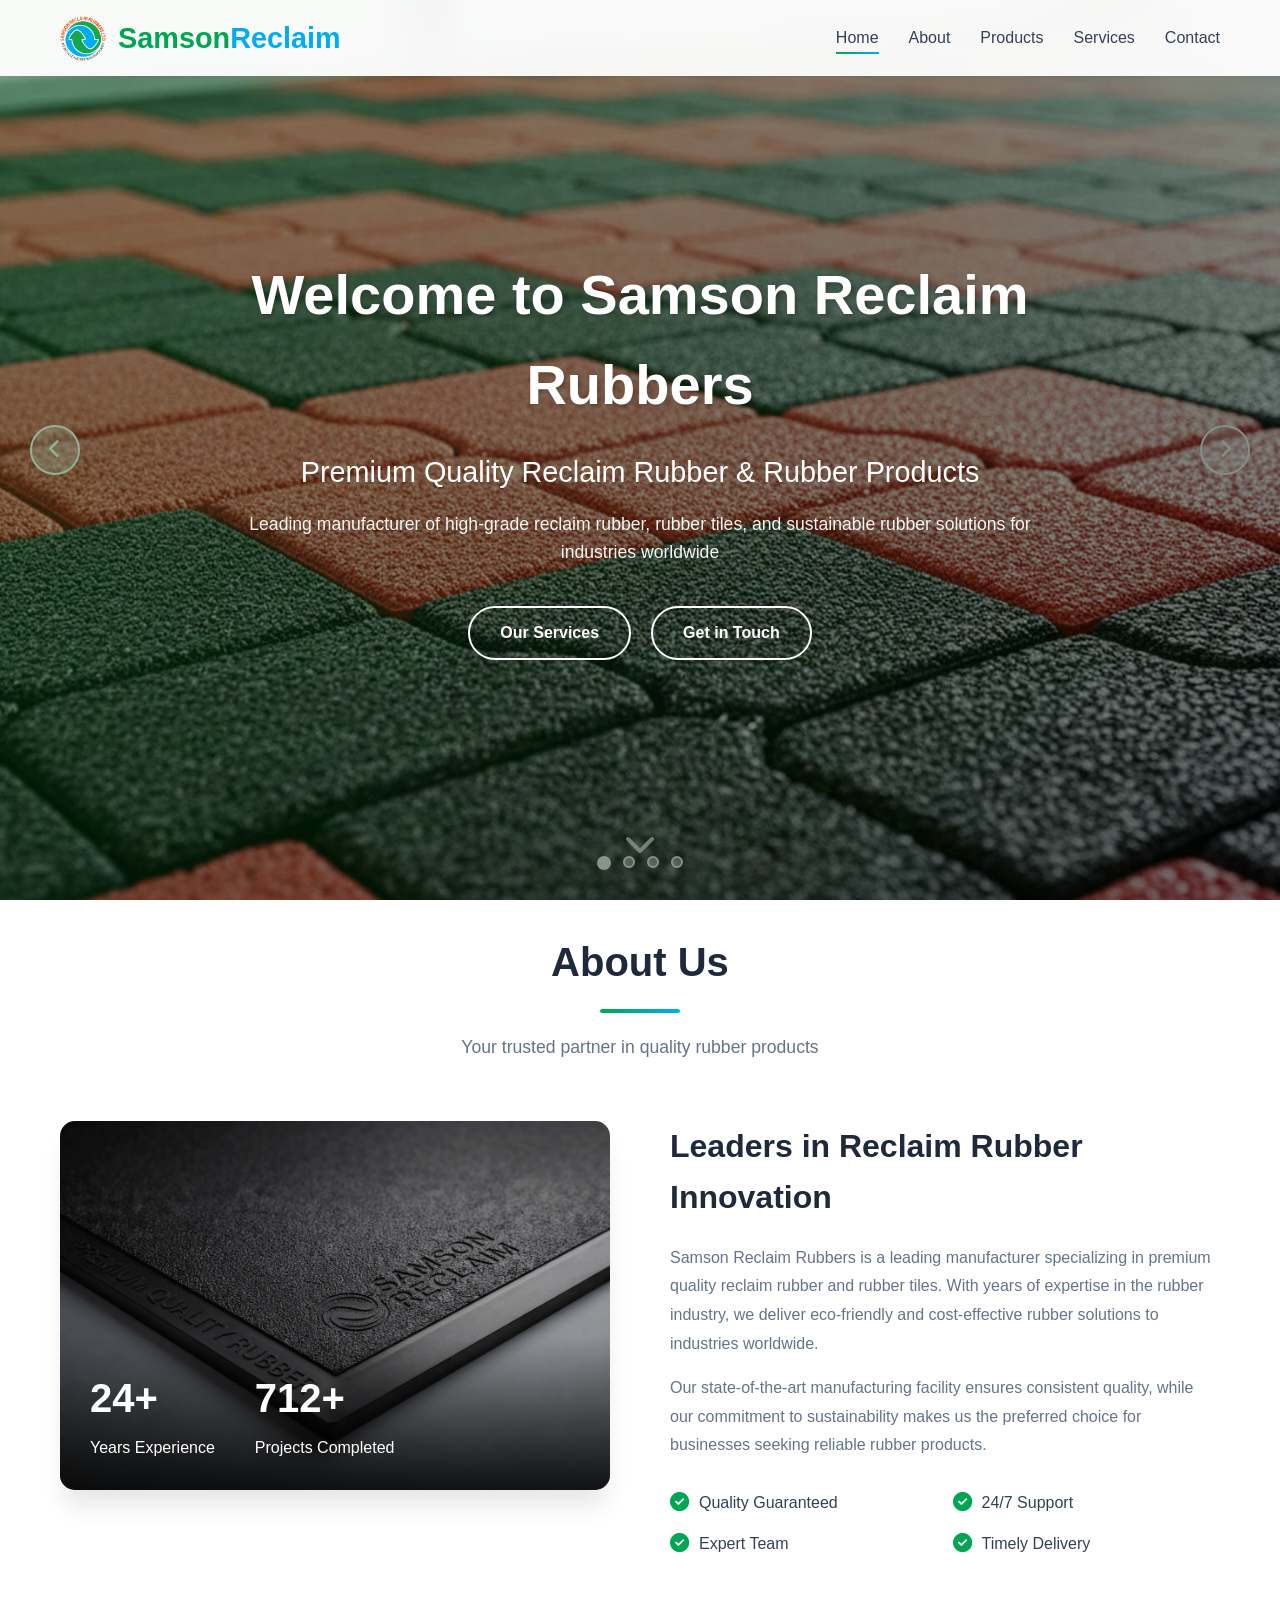
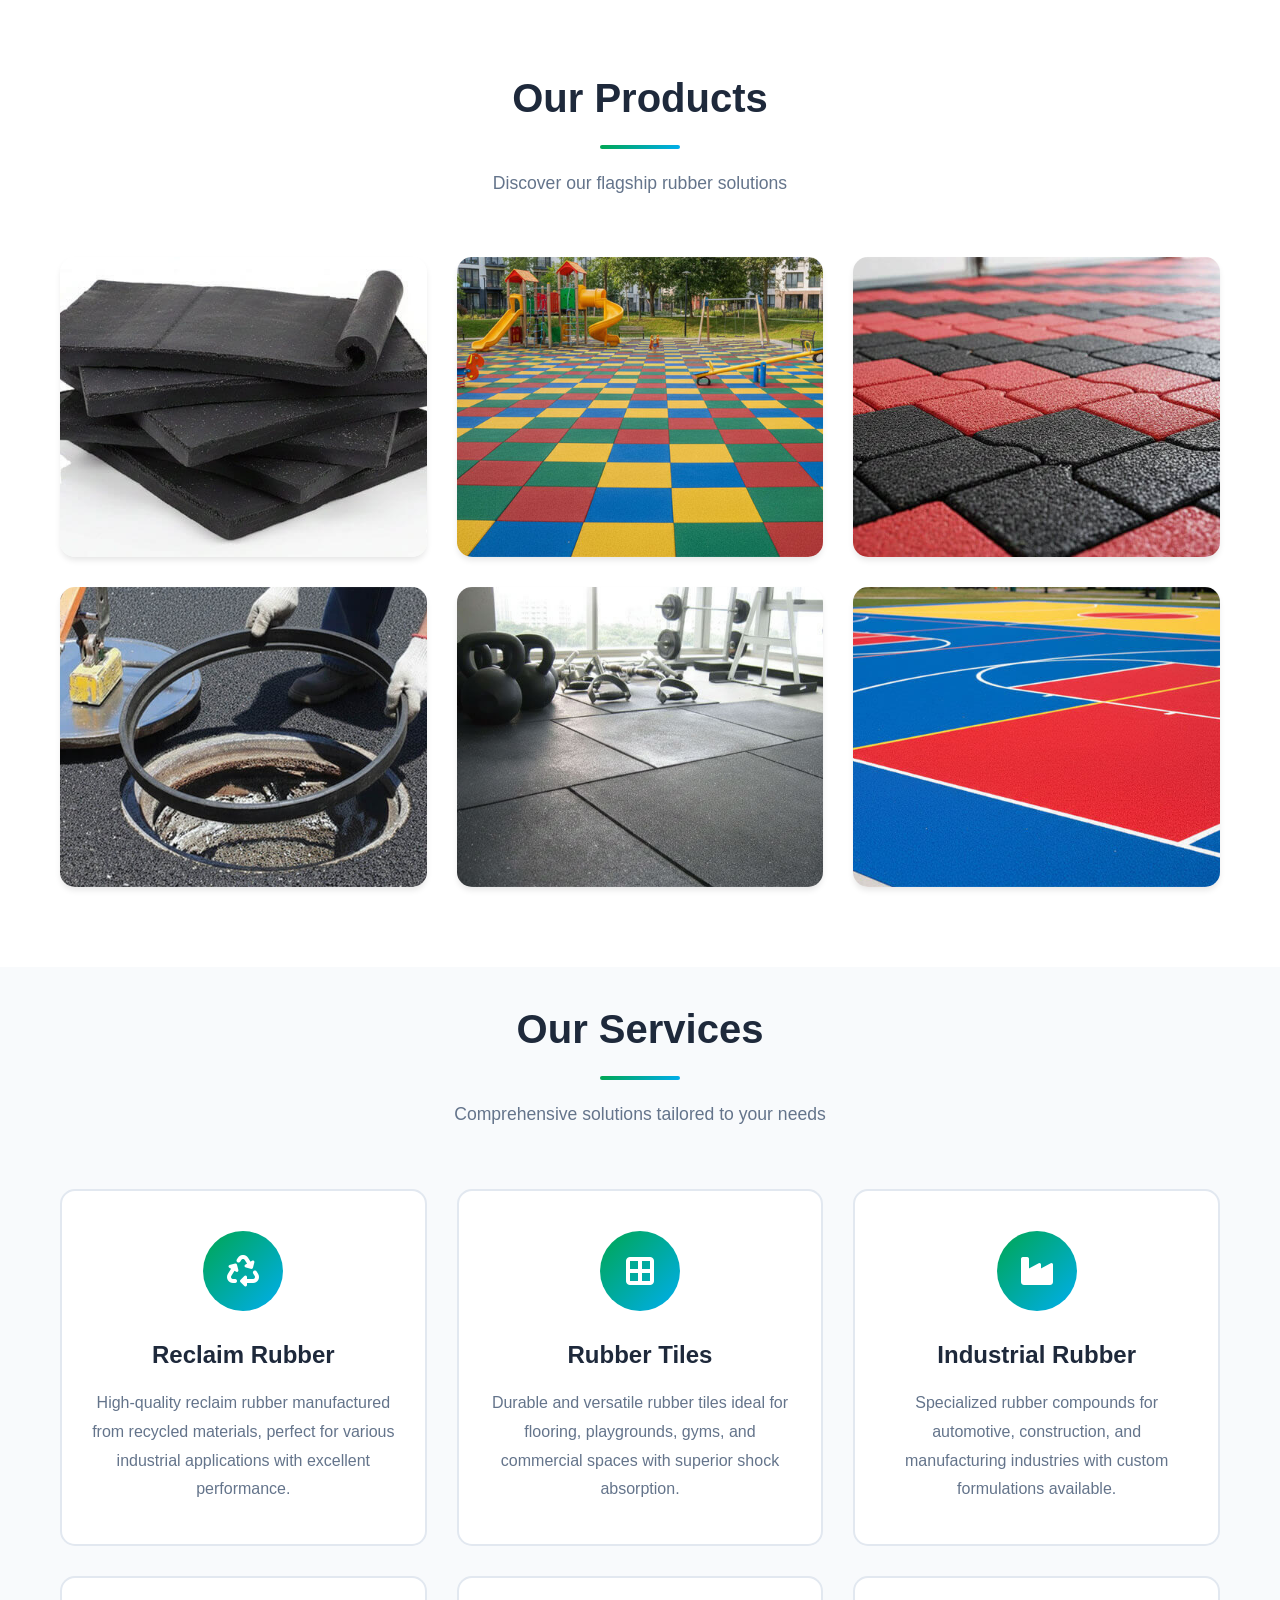
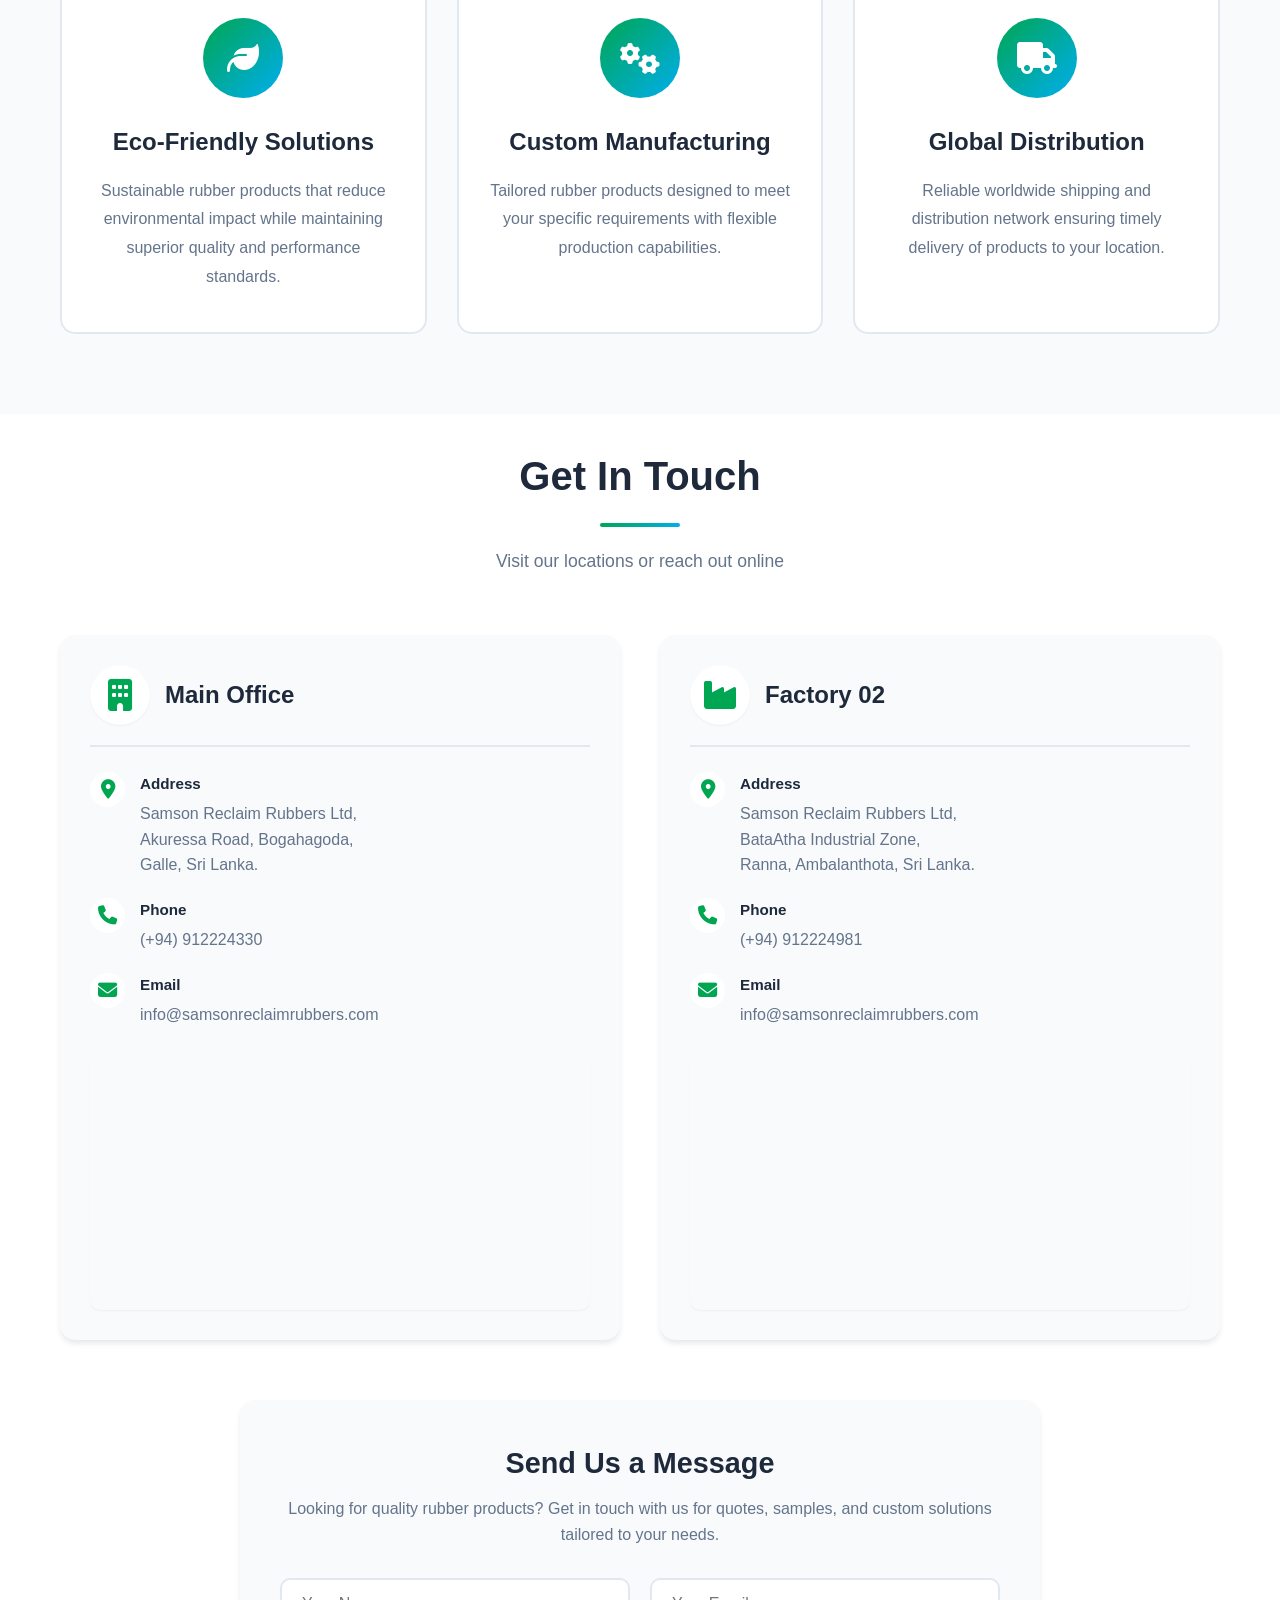
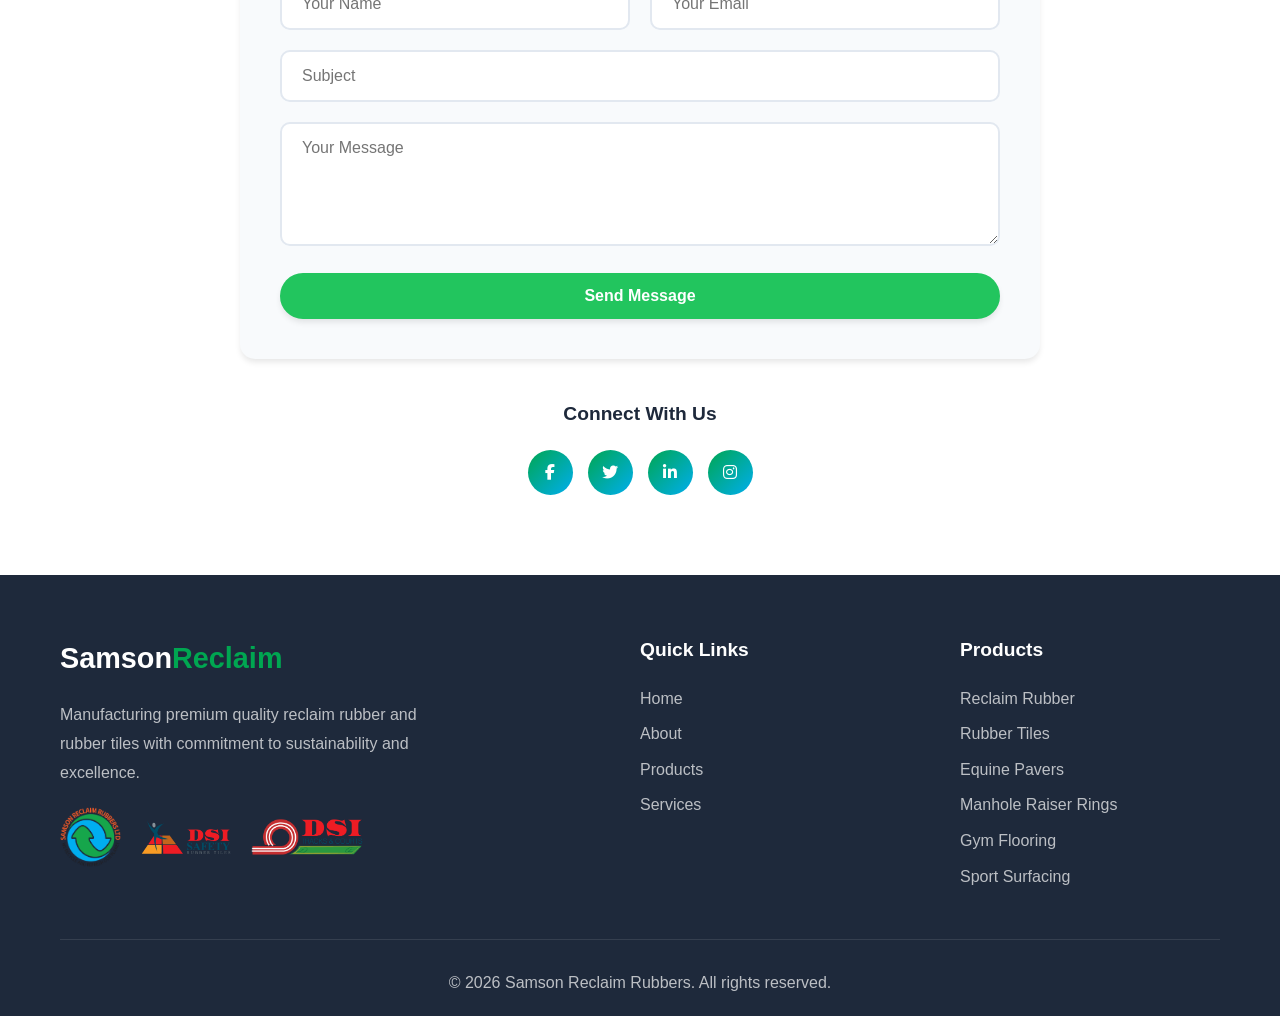
==== commit 0eb9b4ff: "Add files via upload" ====
--- a/index.html
+++ b/index.html
@@ -92,15 +92,15 @@
             </div>
             <div class="about-content">
                 <div class="about-image">
-                    <img src="https://images.unsplash.com/photo-1581092160562-40aa08e78837?w=600&h=400&fit=crop" alt="Rubber manufacturing">
+                    <img src="images/about/PR.png" alt="Premium Reclaim Rubber Manufacturing" loading="lazy">
                     <div class="about-image-overlay">
                         <div class="stats">
                             <div class="stat-item">
-                                <h3 class="stat-number">10+</h3>
+                                <h3 class="stat-number">34+</h3>
                                 <p>Years Experience</p>
                             </div>
                             <div class="stat-item">
-                                <h3 class="stat-number">500+</h3>
+                                <h3 class="stat-number">1000+</h3>
                                 <p>Projects Completed</p>
                             </div>
                         </div>
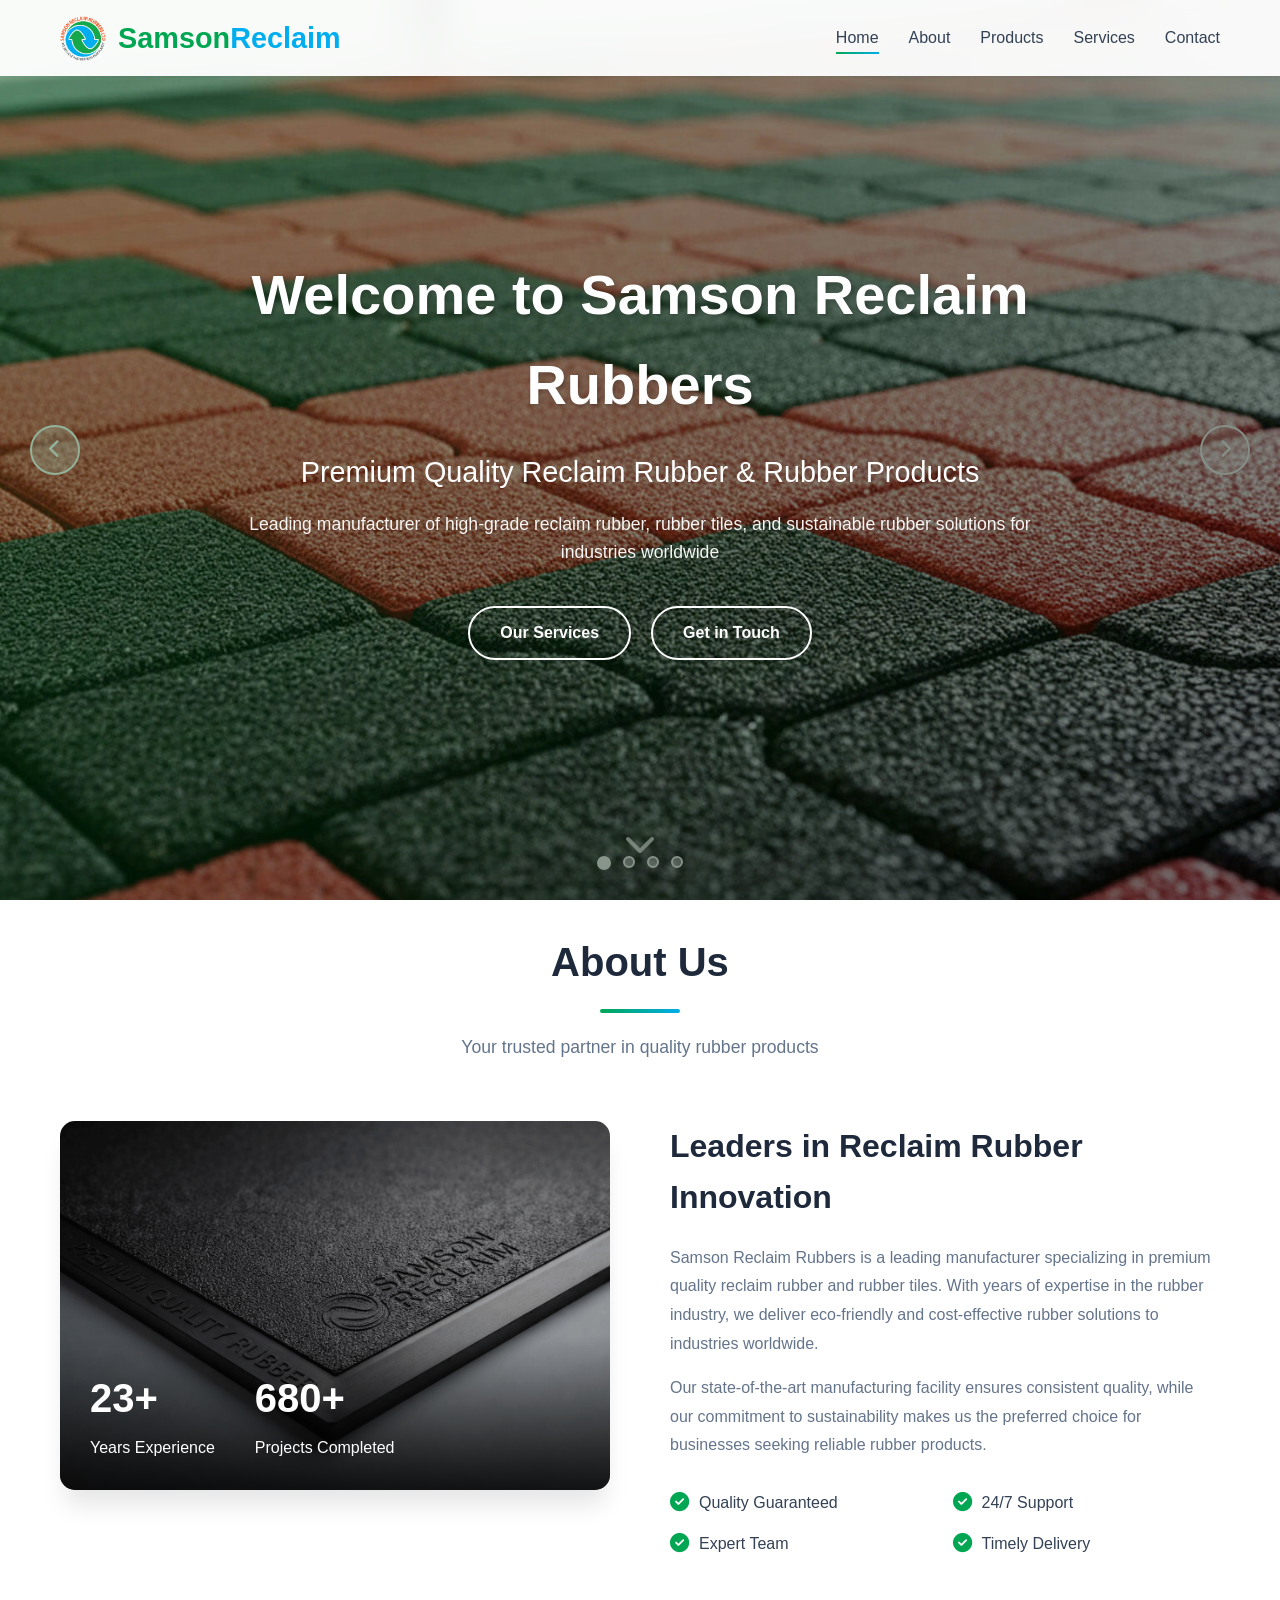
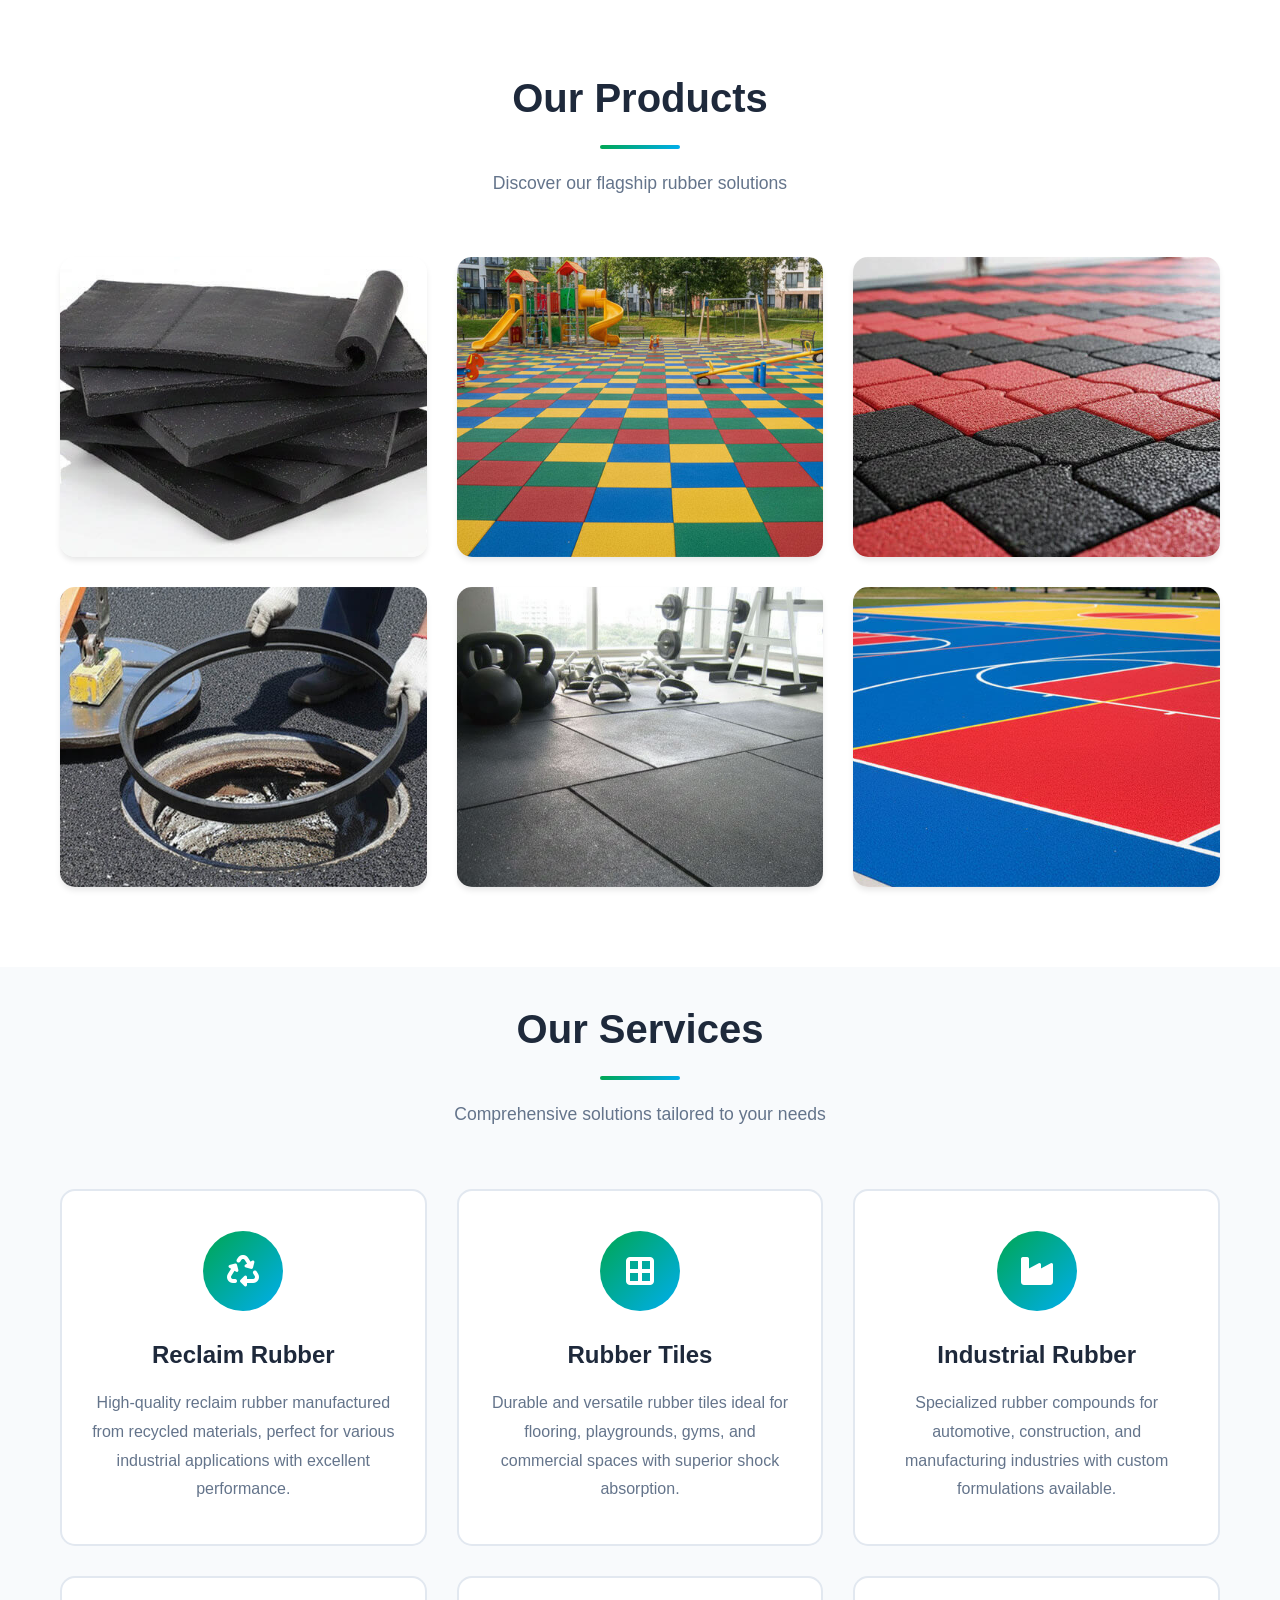
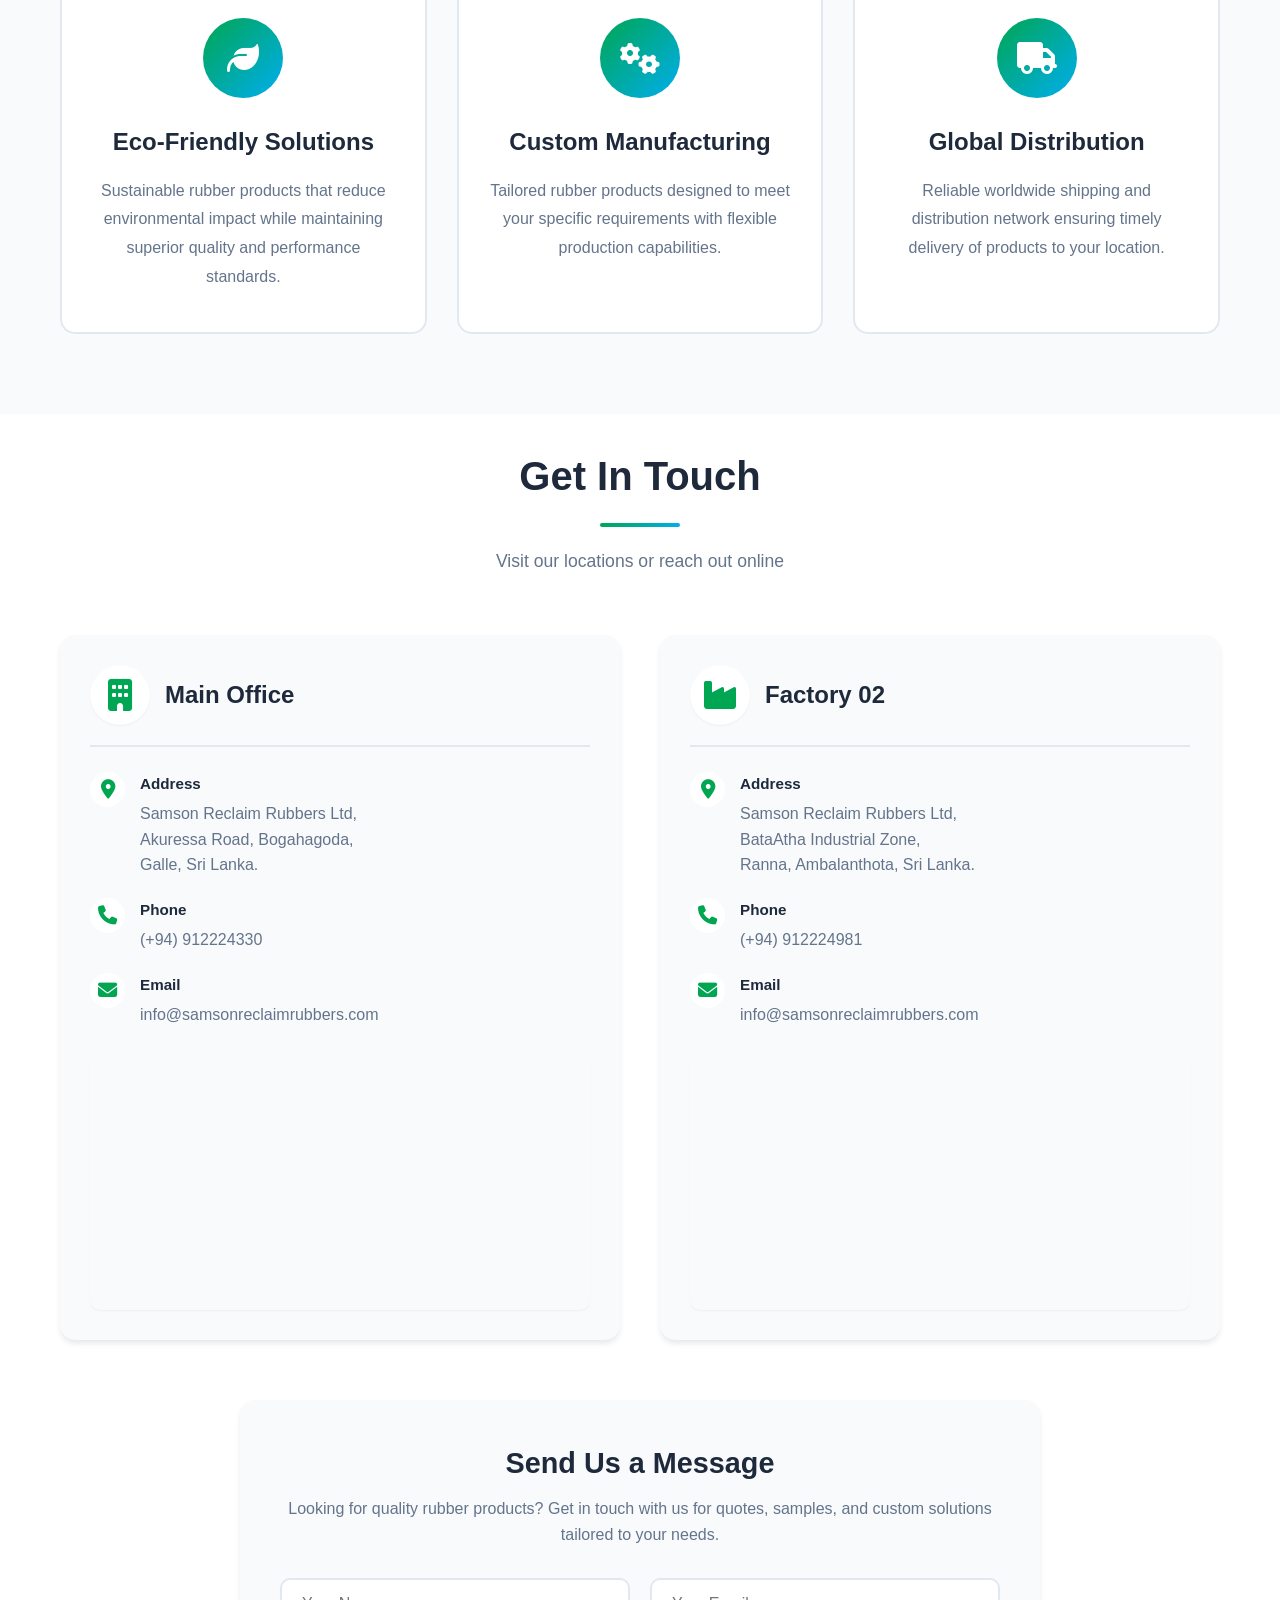
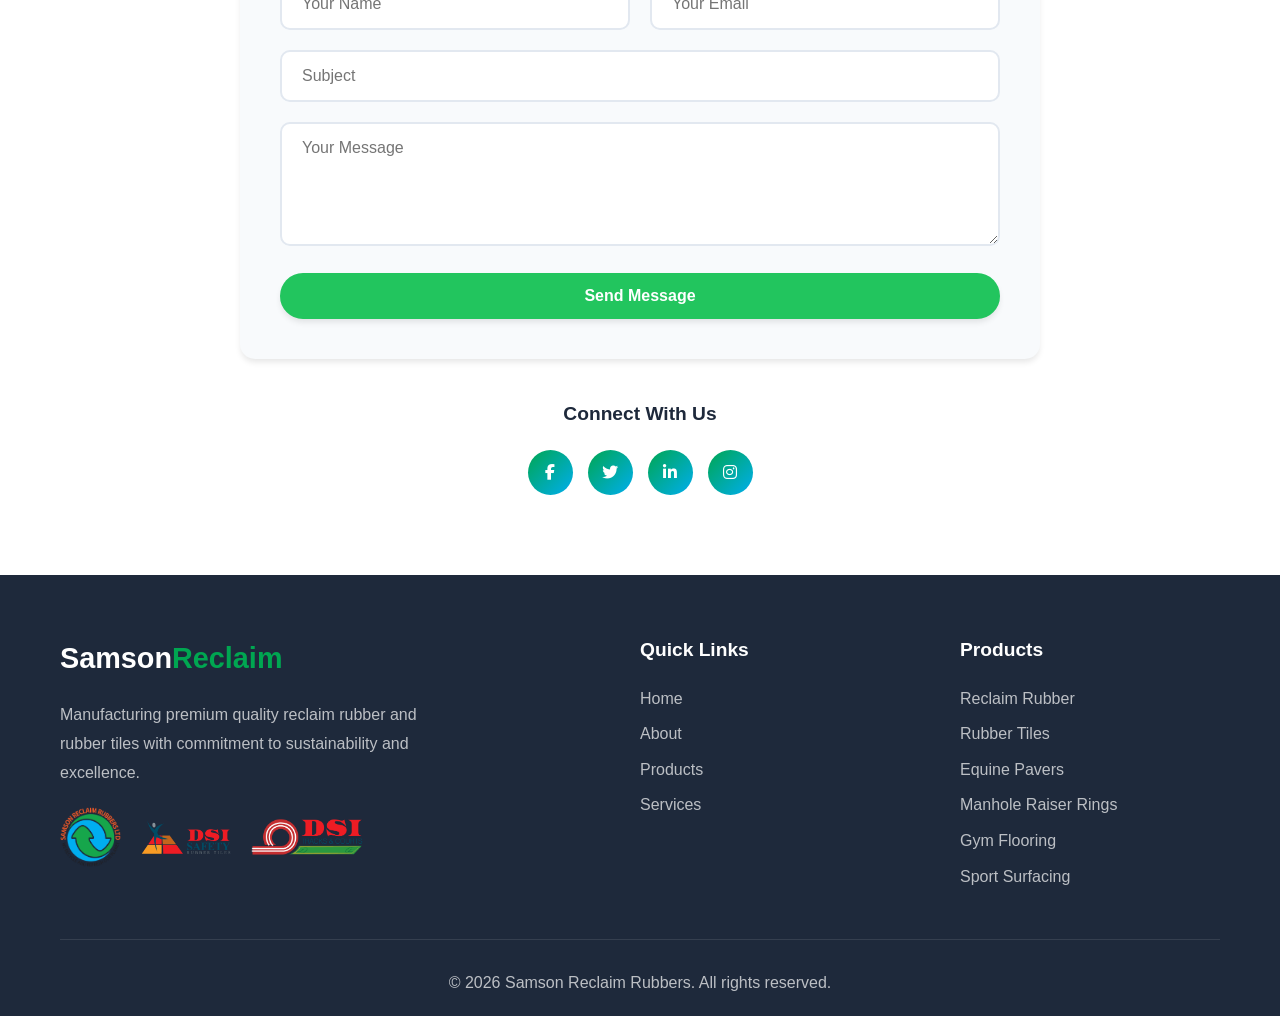
==== commit f85f690b: "Add files via upload" ====
--- a/index.html
+++ b/index.html
@@ -5,6 +5,7 @@
     <meta name="viewport" content="width=device-width, initial-scale=1.0">
     <meta name="description" content="Samson Reclaim Rubbers - Premium Quality Reclaim Rubber & Rubber Tiles">
     <title>Samson Reclaim Rubbers | Quality Rubber Products</title>
+    <link rel="icon" type="image/png" href="images/logos/SRR Logo.png">
     <link rel="stylesheet" href="styles.css">
     <link rel="stylesheet" href="https://cdnjs.cloudflare.com/ajax/libs/font-awesome/6.4.0/css/all.min.css">
 </head>
@@ -371,7 +372,7 @@
             <div class="contact-social">
                 <h4>Connect With Us</h4>
                 <div class="social-links">
-                    <a href="#" class="social-link"><i class="fab fa-facebook-f"></i></a>
+                    <a href="https://www.facebook.com/SamsonReclaim/" class="social-link" target="_blank" rel="noopener noreferrer"><i class="fab fa-facebook-f"></i></a>
                     <a href="#" class="social-link"><i class="fab fa-twitter"></i></a>
                     <a href="#" class="social-link"><i class="fab fa-linkedin-in"></i></a>
                     <a href="#" class="social-link"><i class="fab fa-instagram"></i></a>
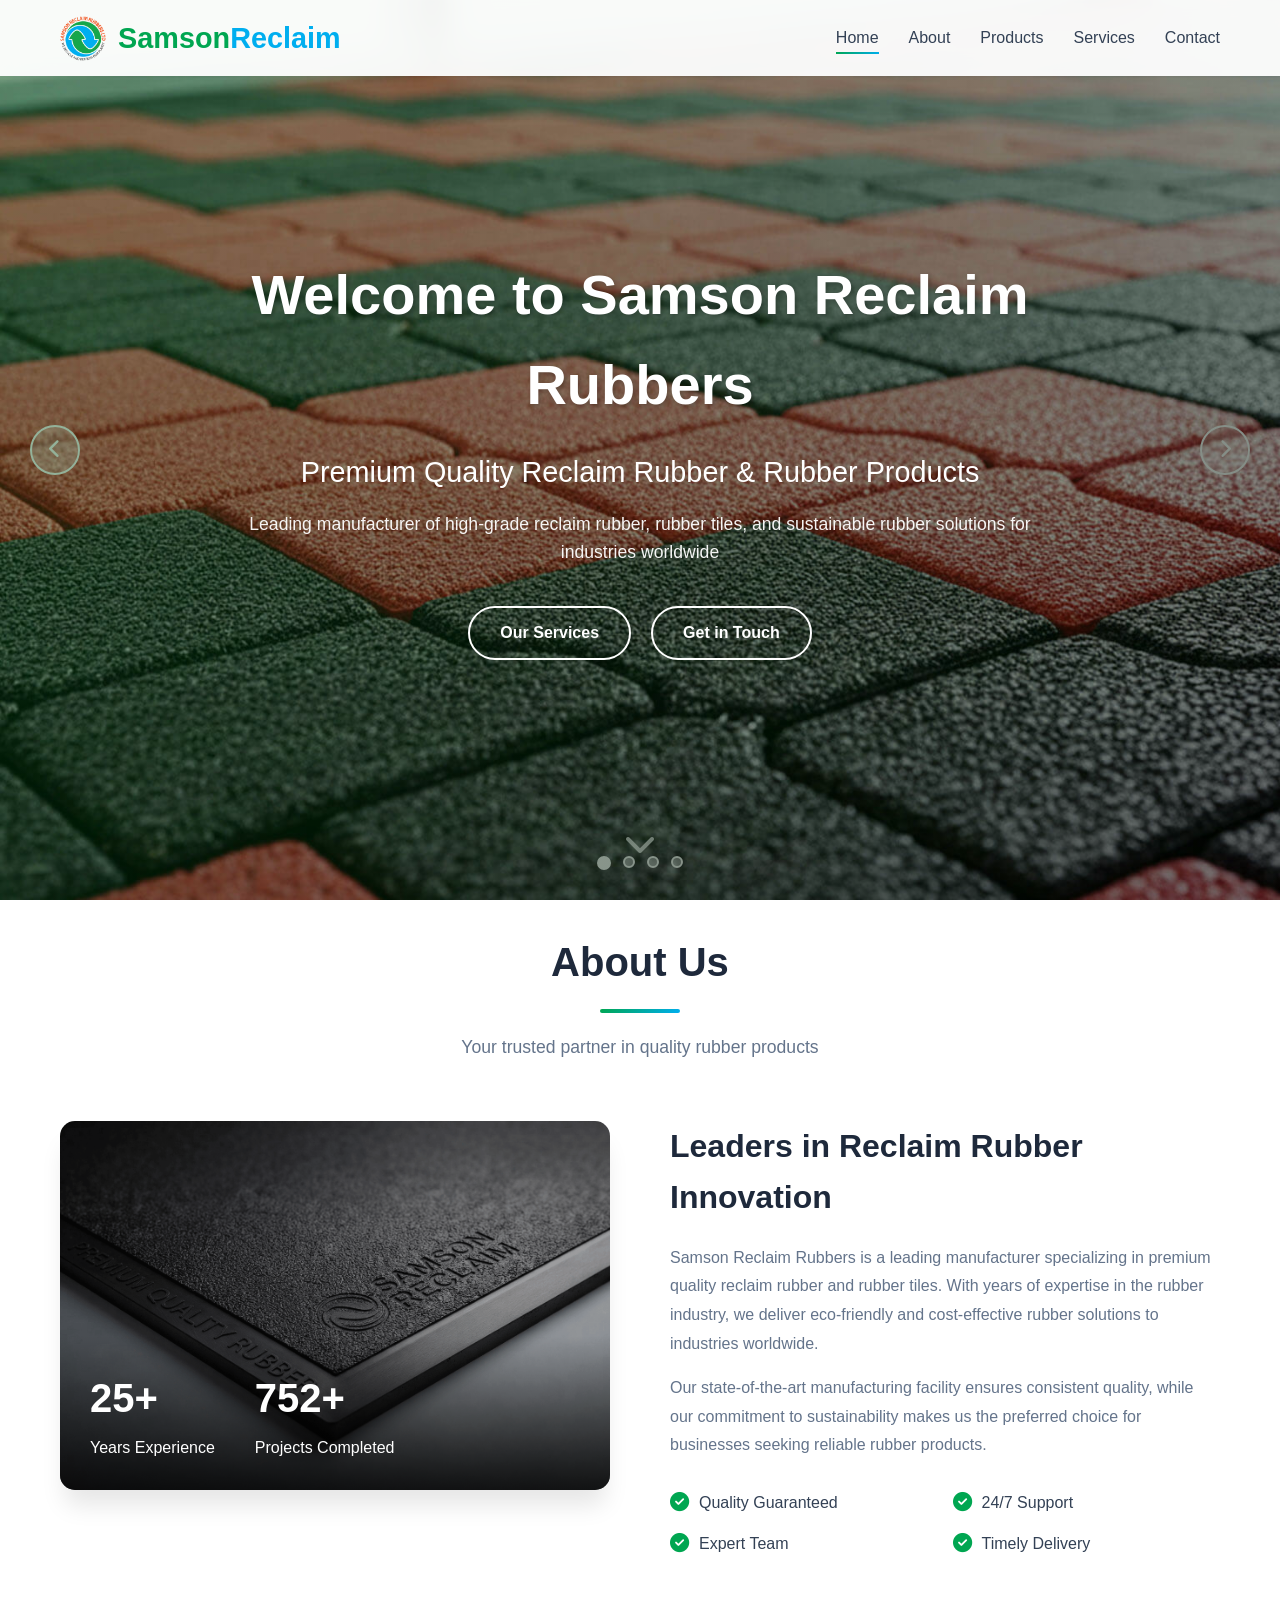
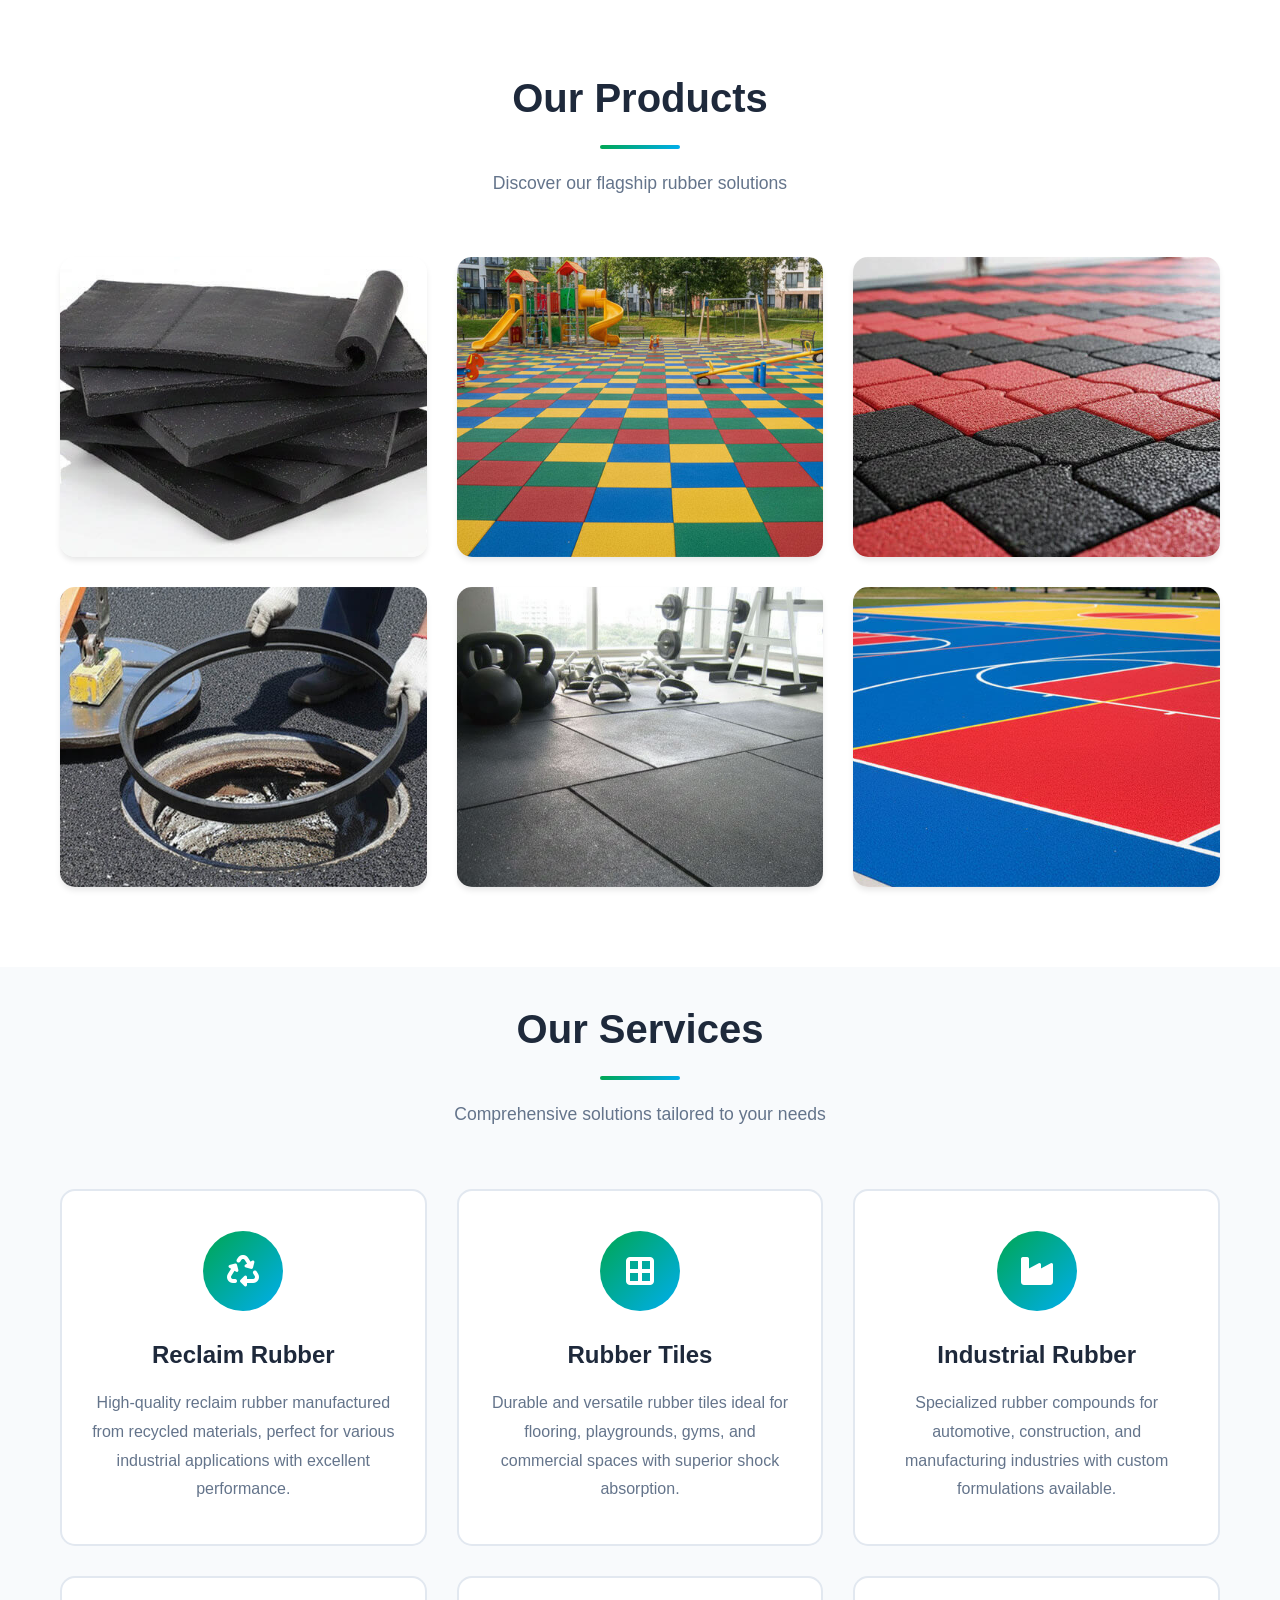
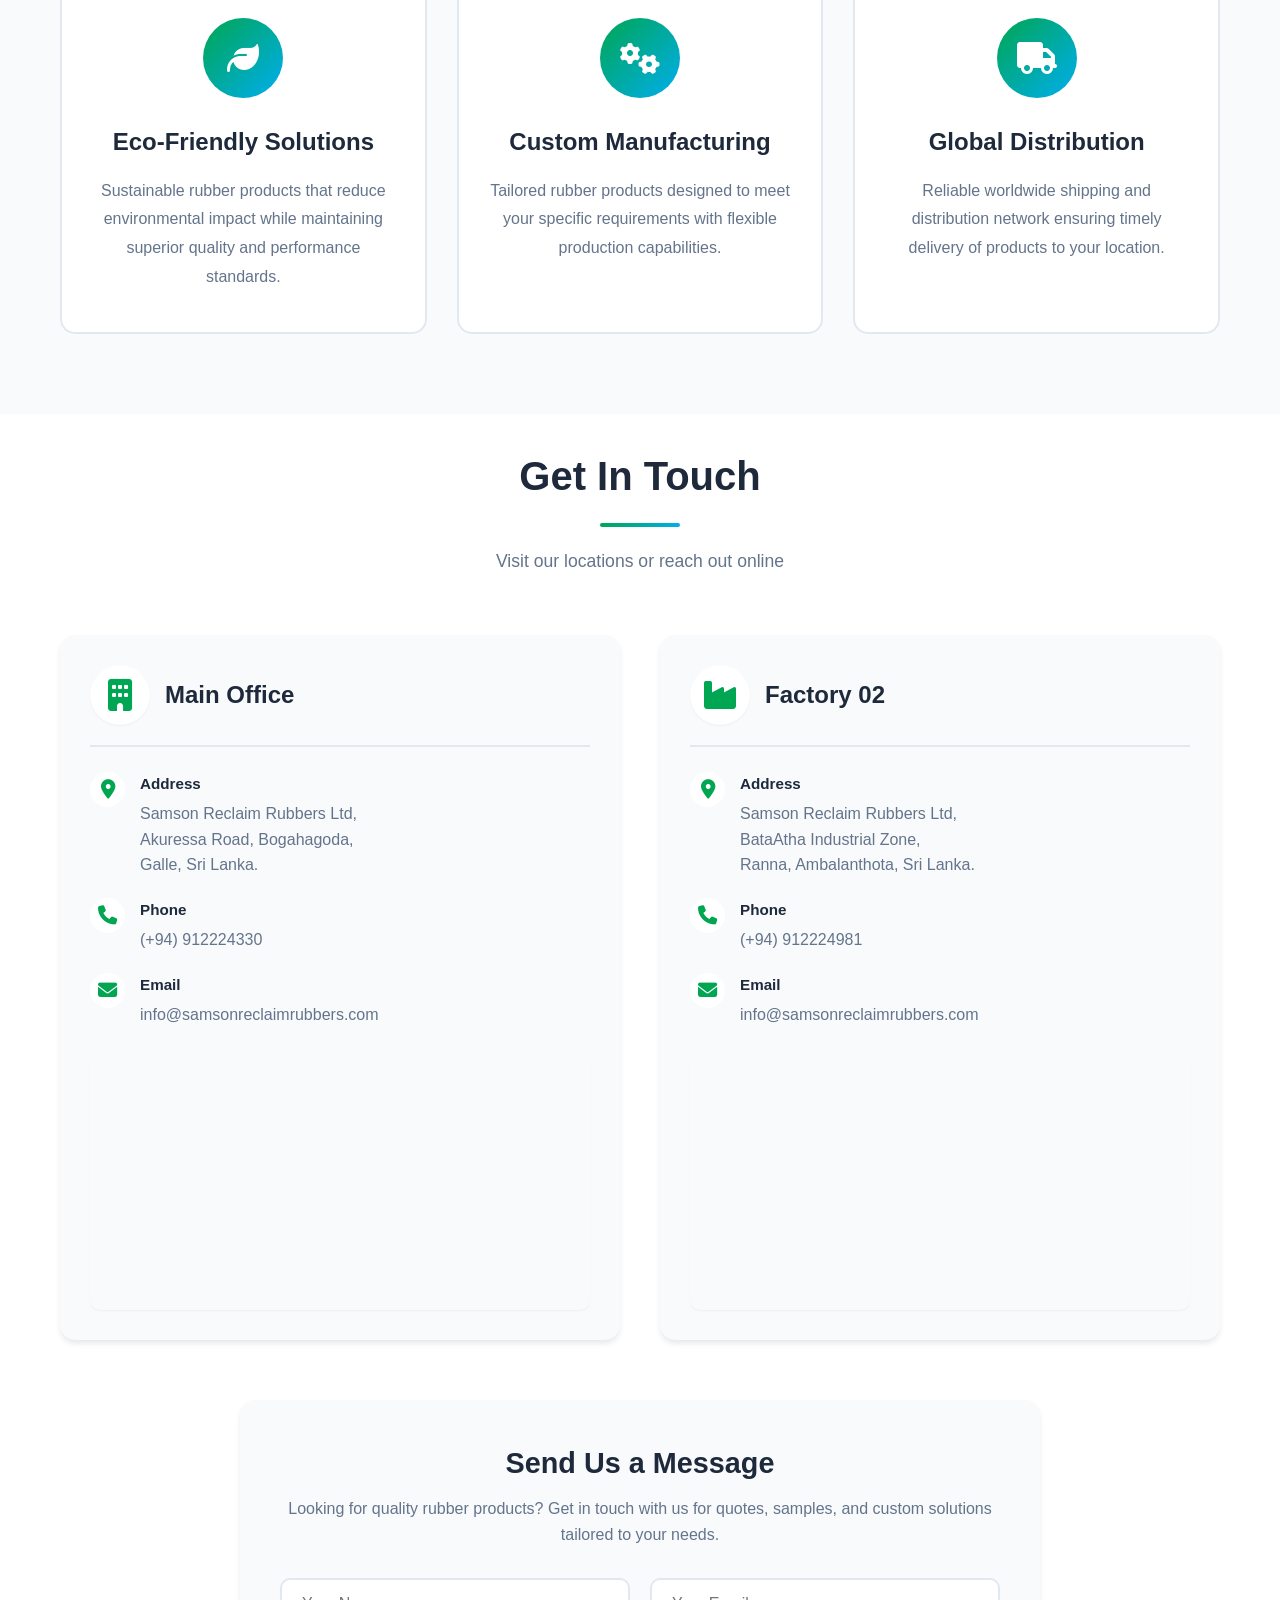
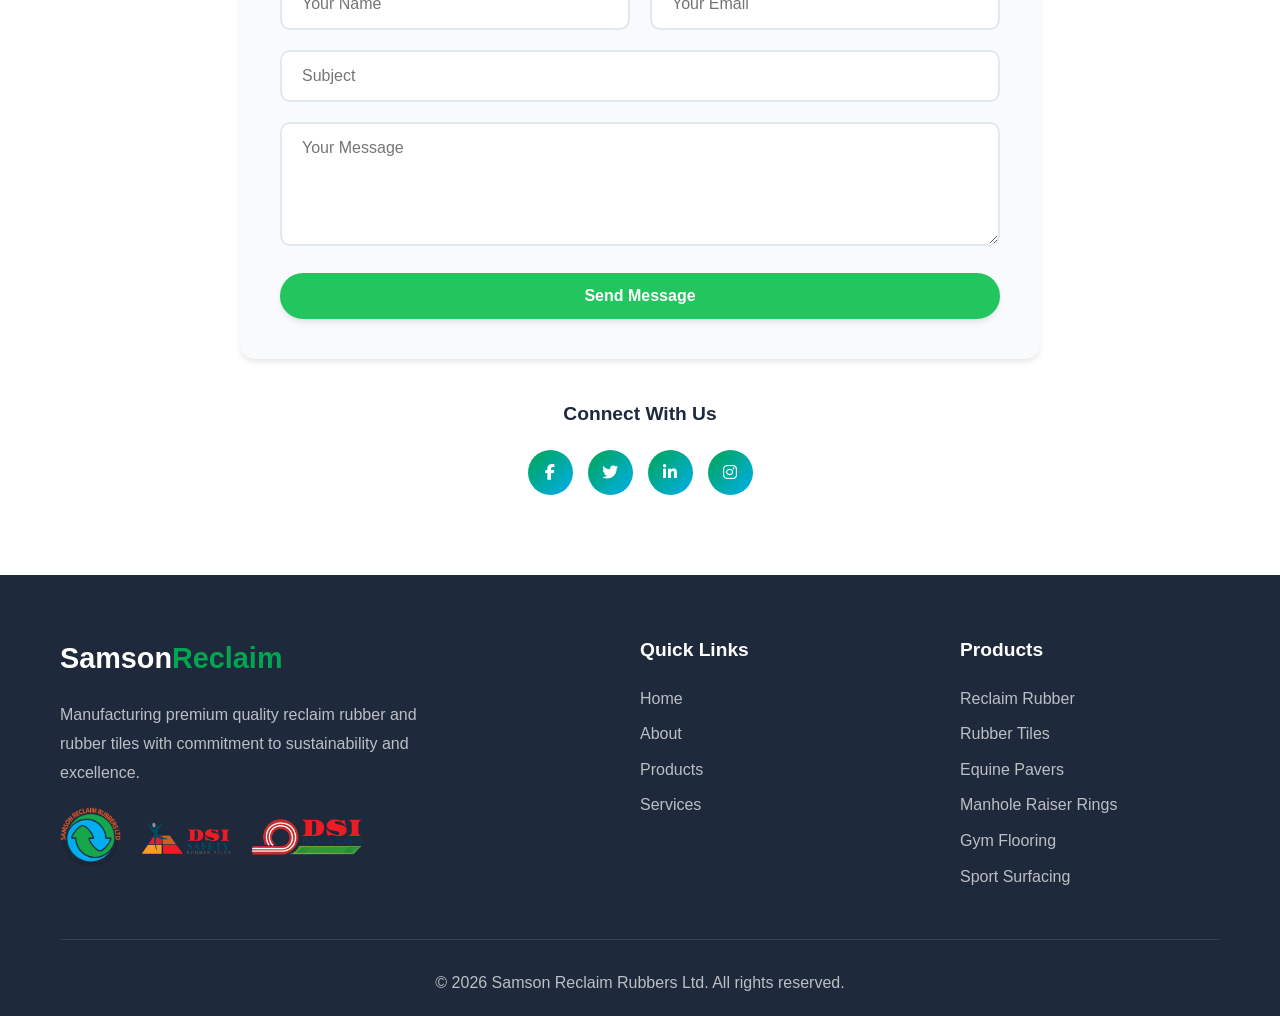
==== commit 13adce01: "Add files via upload" ====
--- a/index.html
+++ b/index.html
@@ -424,7 +424,7 @@
                 </div>
             </div>
             <div class="footer-bottom">
-                <p>&copy; 2025 Samson Reclaim Rubbers. All rights reserved.</p>
+                <p>&copy; 2025 Samson Reclaim Rubbers Ltd. All rights reserved.</p>
             </div>
         </div>
     </footer>
